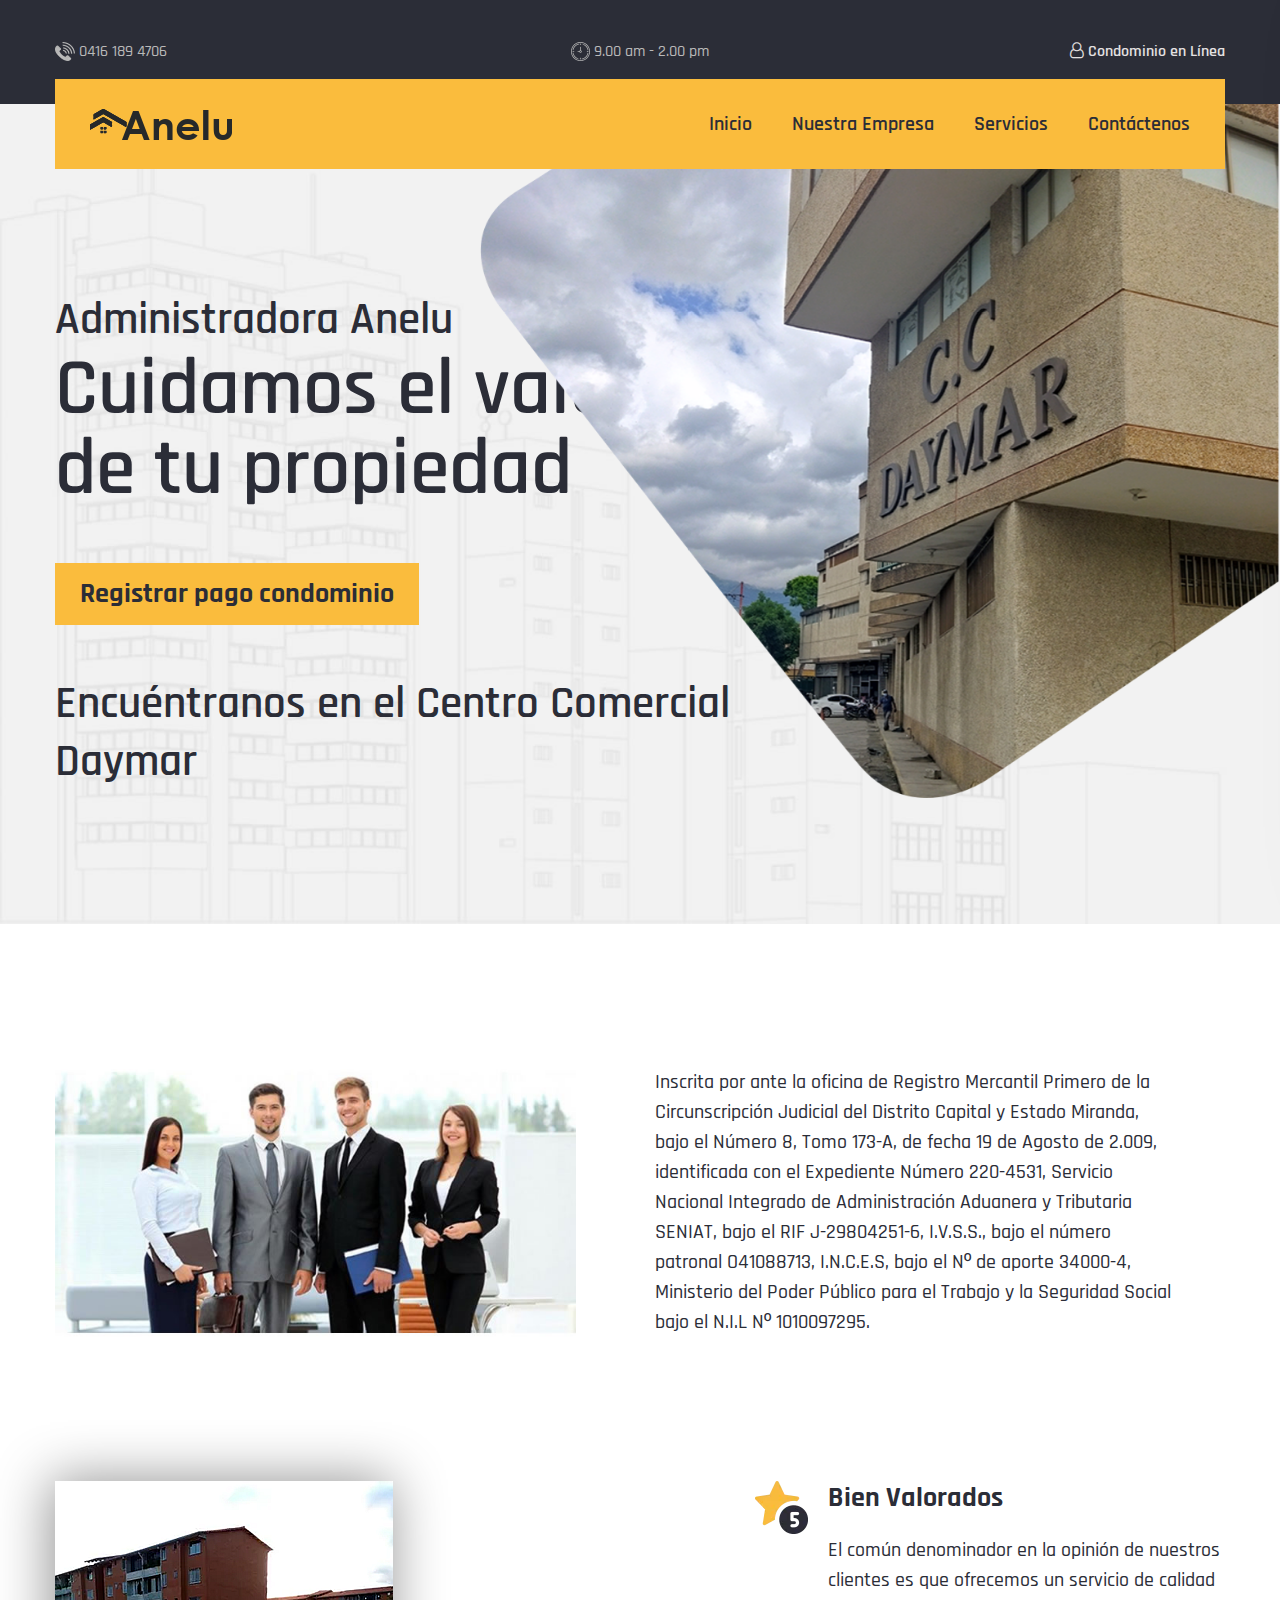
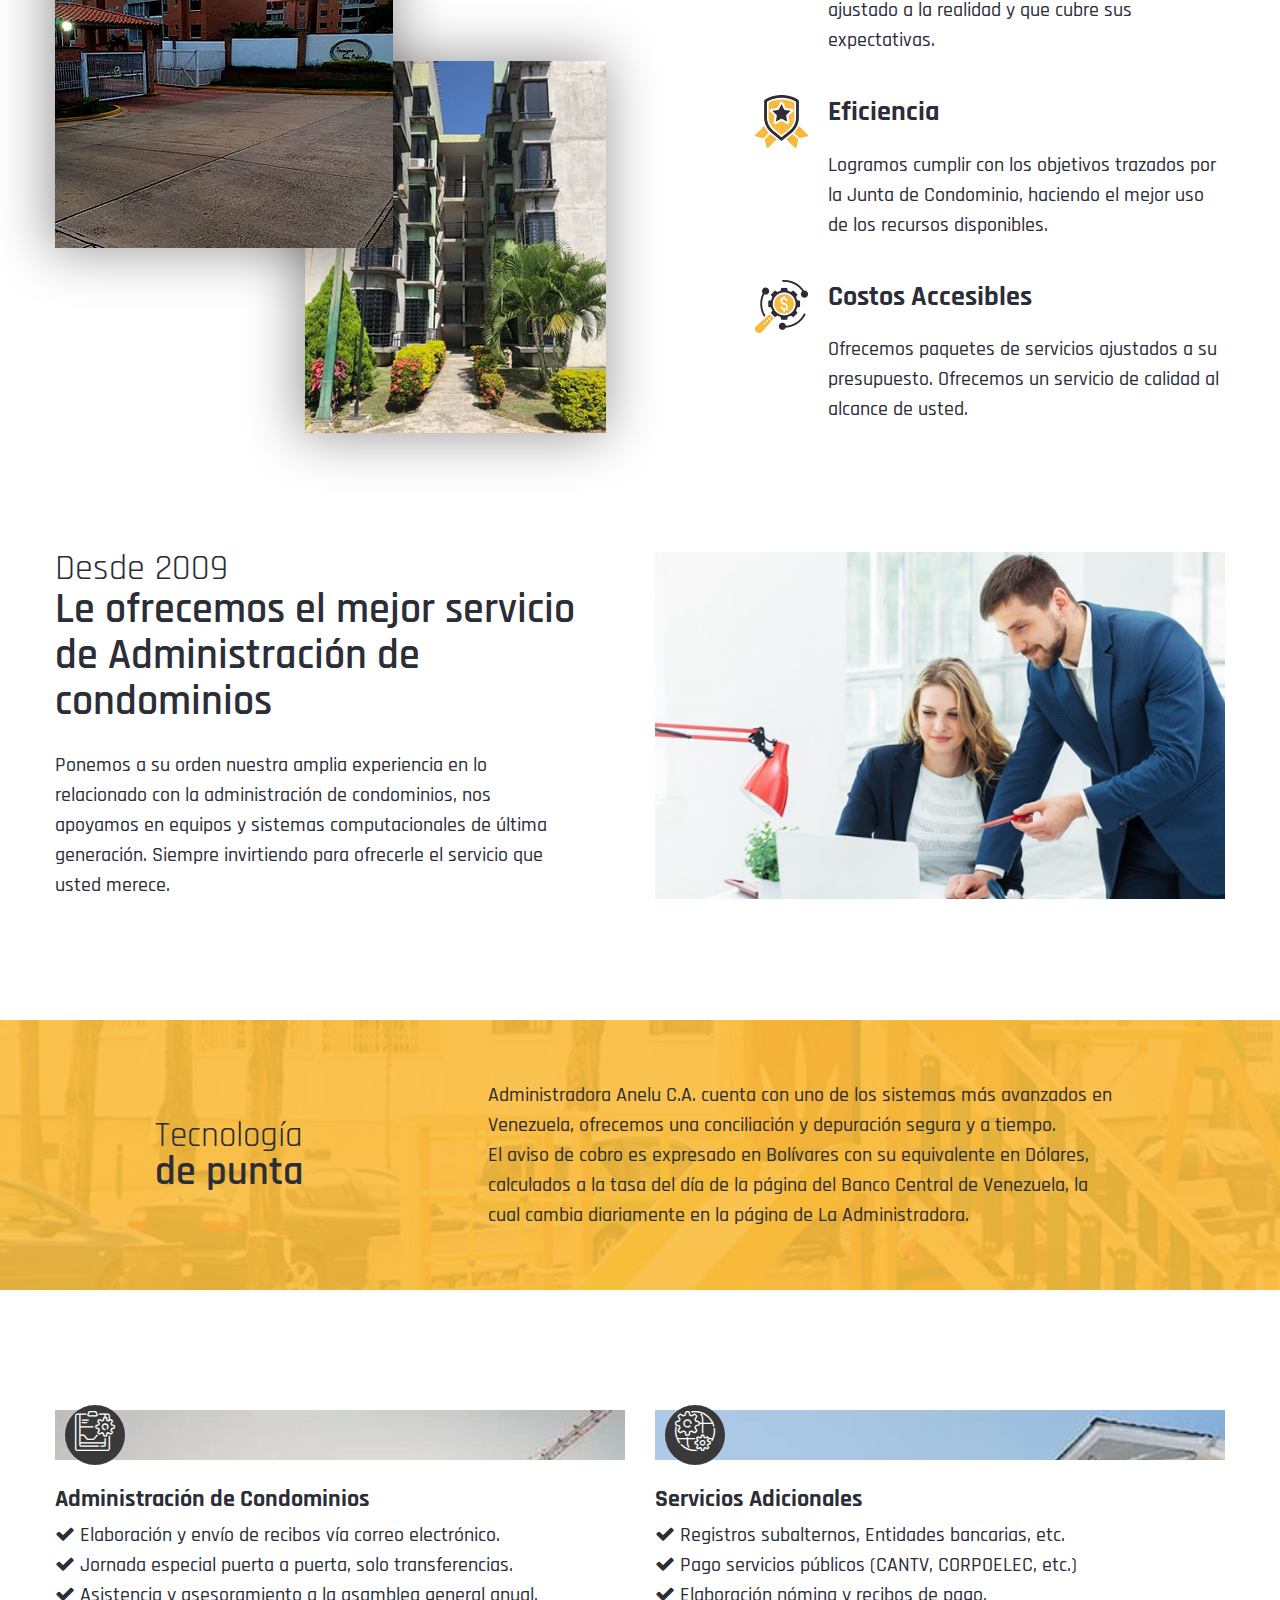
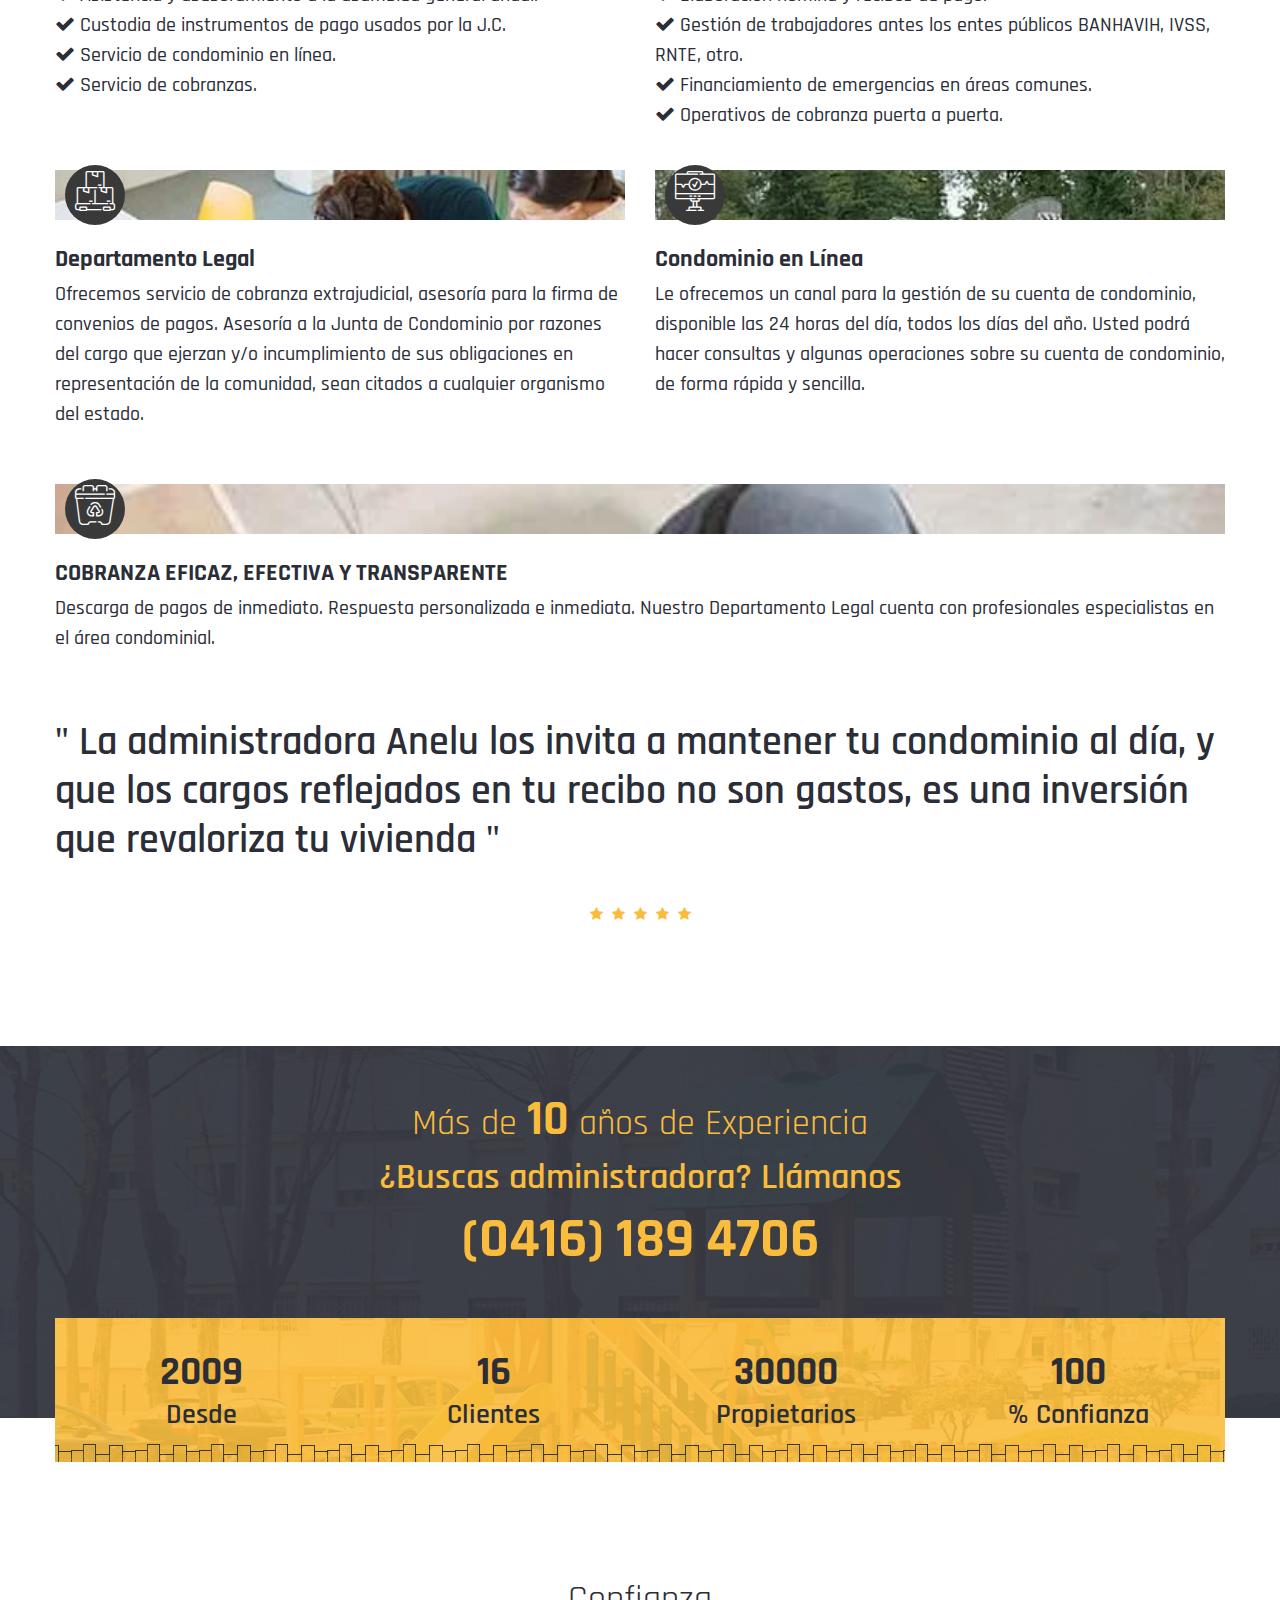
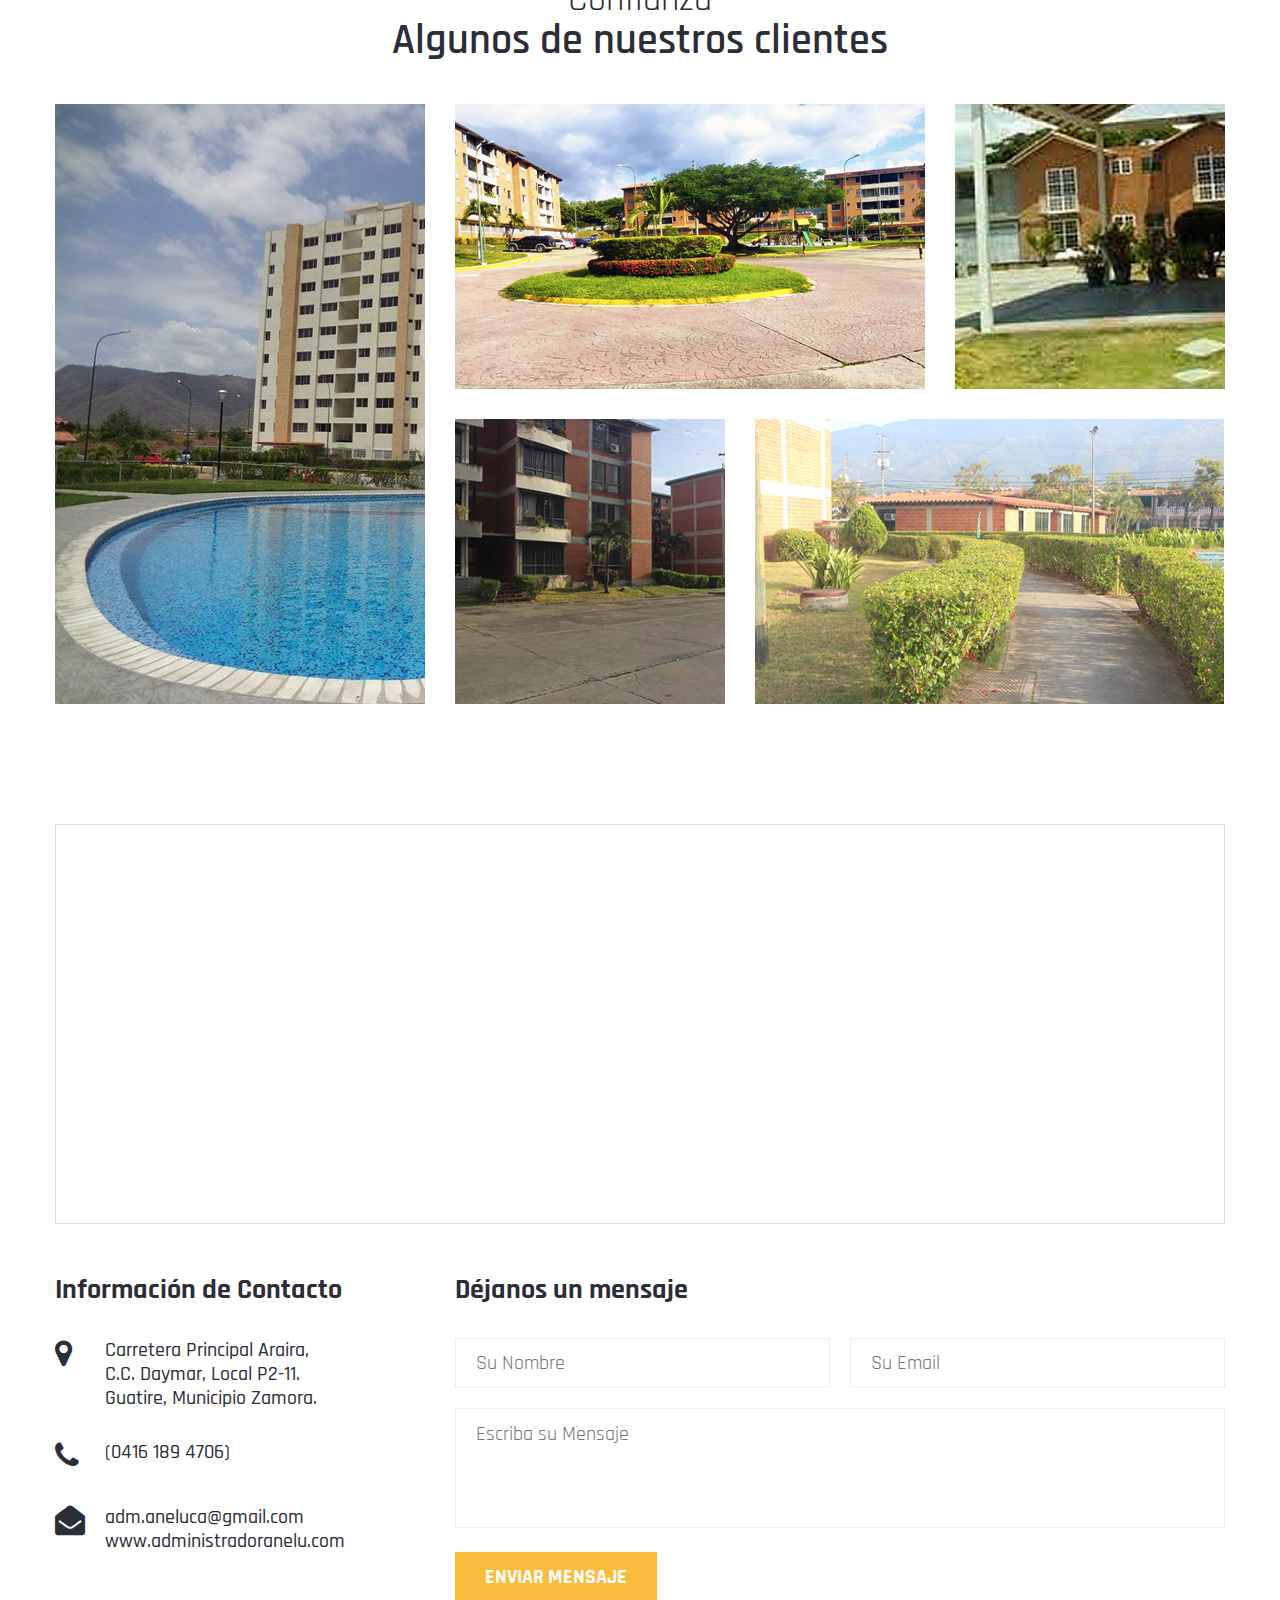
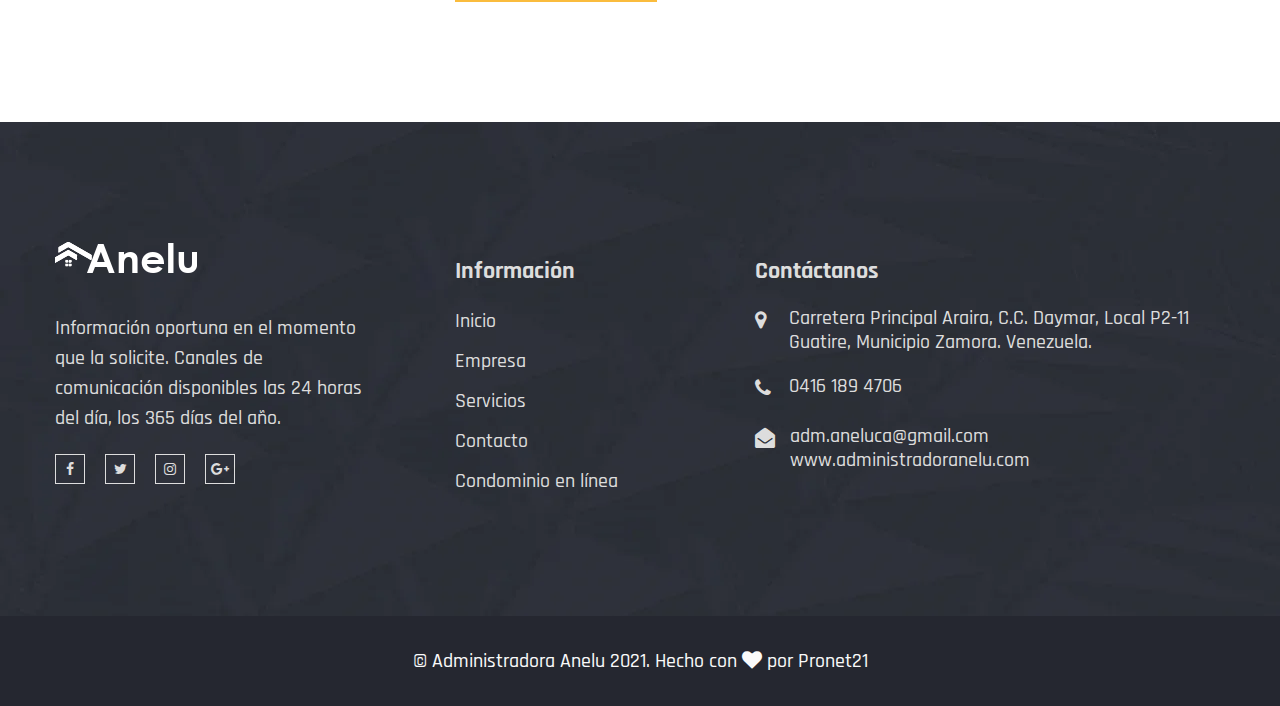
==== index.html @ 4980a42e "first commit" ====
<!DOCTYPE html>
<html class="no-js" lang="zxx">
<head>
    <meta charset="utf-8">
    <meta http-equiv="X-UA-Compatible" content="IE=edge">
    <title>Administradora Anelu</title>
    <meta name="description" content="">
    <meta name="viewport" content="width=device-width, initial-scale=1">
    <!-- Favicon -->
    <link rel="icon" href="assets/img/favicon.png">
    <!-- CSS
		============================================ -->
    <link rel="preconnect" href="https://fonts.googleapis.com">
    <link rel="preconnect" href="https://fonts.gstatic.com" crossorigin>
    <link href="https://fonts.googleapis.com/css2?family=Rajdhani:wght@300;400;500;600;700&display=swap" rel="stylesheet">
    <!-- Bootstrap CSS >
    <link rel="stylesheet" href="assets/css/bootstrap.min.css">
    <!-- FontAwesome CSS >
    <link rel="stylesheet" href="assets/css/font-awesome.min.css">
    <!-- Flaticon CSS -->
    <link rel="stylesheet" href="assets/css/flaticon.min.css">
    <!-- Slick Slider CSS >
    <link rel="stylesheet" href="assets/css/plugins/slick.min.css">
    <!-- CSS Animation CSS >
    <link rel="stylesheet" href="assets/css/plugins/cssanimation.min.css">
    <!-- Justified Gallery CSS >
    <link rel="stylesheet" href="assets/css/plugins/justifiedGallery.min.css">
    <!-- Light Gallery CSS >
    <link rel="stylesheet" href="assets/css/plugins/light-gallery.min.css">
    <!-- Vendor & Plugins CSS (Please remove the comment from below vendor.min.css & plugins.min.css for better website load performance and remove css files from avobe) -->
        
    <link rel="stylesheet" href="assets/css/vendor.min.css">
    <link rel="stylesheet" href="assets/css/plugins/plugins.min.css">
    <link rel="stylesheet" media="screen, print" href="assets/css/notifications/sweetalert2/sweetalert2.bundle.css">
    <!-- Main Style CSS -->
    <link rel="stylesheet" href="assets/css/style.css">
    <style>
        .swal2-title {font-size: 2.0625em;font-family: "Rajdhani", sans-serif;}
        .swal2-content {font-size:1.3em;font-family: "Rajdhani", sans-serif;}
        .swal2-styled.swal2-confirm {
            font-size: 20px;
            font-weight:bolder;
            line-height: 1;
            display: inline-block;
            padding: 15px 20px;
            color: #2B2D37;
            border: none;
            background: none;
            background: #fabc3d;
            font-family: "Rajdhani", sans-serif;
        }
    </style>
</head>
<body>
    <!--====================  header area ====================-->
    <div class="header-area header-sticky bg-img space__inner--y40 background-repeat--x background-color--dark d-none d-lg-block" data-bg="">
        <!-- header top -->
        <div class="header-top">
            <div class="container">
                <div class="row">
                    <div class="col-lg-4">
                        <div class="header-top-info">
                            <span class="header-top-info__image pr-1"><img width="20" height="19" src="assets/img/icons/phone.webp" alt=""></span>
                            <span class="header-top-info__text">0416 189 4706</span>
                        </div>
                    </div>
                    <div class="col-lg-4">
                        <div class="header-top-info text-center">
                            <span class="header-top-info__image pr-1"><img width="19" height="19" src="assets/img/icons/clock.webp" alt=""></span>
                            <span class="header-top-info__text">9.00 am - 2.00 pm</span>
                        </div>
                    </div>
                    <div class="col-lg-4">
                        <div class="header-top-info text-end">
                            <a 
                                class="header-top-info__link" 
                                href="#"
                                data-bs-toggle="modal" 
                                data-bs-target="#login">
                                <span><i class="fa fa-user-o"></i> Condominio en Línea</span>
                            </a>
                        </div>
                    </div>
                </div>
            </div>
        </div>
        <!-- menu bar -->
        <div class="menu-bar">
            <div class="container">
                <div class="row">
                    <div class="col-lg-12  position-relative">
                        <div class="menu-bar-wrapper background-color--default space__inner--x35">
                            <div class="menu-bar-wrapper-inner">
                                <div class="row align-items-center">
                                    <div class="col-lg-2">
                                        <div class="brand-logo">
                                            <a href="index.html">
                                                <img width="142" height="31" src="assets/img/logo.png" class="img-fluid" alt="">
                                            </a>
                                        </div>
                                    </div>
                                    <div class="col-lg-10">
                                        <div class="navigation-area d-flex justify-content-end align-items-center">
                                            <!-- navigation menu -->
                                            <nav class="main-nav-menu">
                                                <ul class="d-flex justify-content-end">
                                                    <li><a href="#">Inicio</a></li>
                                                    <li><a href="#empresa">Nuestra Empresa</a></li>
                                                    <li><a href="#servicios">Servicios</a></li>
                                                    <li><a href="#contacto">Contáctenos</a></li>
                                                </ul>
                                            </nav>
                                        </div>
                                    </div>
                                </div>
                            </div>
                        </div>
                    </div>
                </div>
            </div>
        </div>
    </div>
    <!--====================  End of header area  ====================-->
    <!--====================  mobile header ====================-->
    <div class="mobile-header header-sticky bg-img space__inner--y30 background-repeat--x background-color--dark d-block d-lg-none" data-bg="">
        <div class="container">
            <div class="row align-items-center">
                <div class="col-6">
                    <div class="brand-logo">
                        <a href="index.html">
                            <img width="142" height="31" src="assets/img/logo-white.png" class="img-fluid" alt="">
                        </a>
                    </div>
                </div>
                <div class="col-6">
                    <div class="mobile-menu-trigger-wrapper text-end" id="mobile-menu-trigger">
                        <span class="mobile-menu-trigger"></span>
                    </div>
                </div>
            </div>
        </div>
    </div>
    <!--====================  End of mobile header  ====================-->
    <!--====================  offcanvas mobile menu ====================-->
    <div class="offcanvas-mobile-menu" id="mobile-menu-overlay">
        <a href="javascript:void(0)" class="offcanvas-menu-close" id="mobile-menu-close-trigger">
            <span class="menu-close"></span>
        </a>
        <div class="offcanvas-wrapper">
            <div class="offcanvas-inner-content">
                <div class="offcanvas-mobile-search-area">
                    <form action="#">
                        <input type="search" placeholder="Search ...">
                        <button type="submit"><i class="fa fa-search"></i></button>
                    </form>
                </div>
                <nav class="offcanvas-navigation">
                    <ul>
                        <li><a href="#">Inicio</a></li>
                        <li><a href="#empresa">Nuestra Empresa</a></li>
                        <li><a href="#servicios">Servicios</a></li>
                        <li><a href="#contacto">Contáctenos</a></li>
                    </ul>
                </nav>
                <div class="offcanvas-widget-area">
                    <div class="off-canvas-contact-widget">
                        <div class="header-contact-info">
                            <ul class="header-contact-info__list">
                                <li><i class="fa fa-phone"></i> 0416 189 4706</li>
                                <li><i class="fa fa-clock-o"></i> 9.00 am - 2.00 pm</li>
                                <li><i class="fa fa-user"></i> <a href="#">Condominio en línea</a></li>
                            </ul>
                        </div>
                    </div>
                    <!--Off Canvas Widget Social Start-->
                    <div class="off-canvas-widget-social">
                        <a href="#" title="Facebook"><i class="fa fa-facebook"></i></a>
                        <a href="#" title="Twitter"><i class="fa fa-twitter"></i></a>
                        <a href="#" title="LinkedIn"><i class="fa fa-linkedin"></i></a>
                        <a href="#" title="Youtube"><i class="fa fa-youtube-play"></i></a>
                        <a href="#" title="Vimeo"><i class="fa fa-vimeo-square"></i></a>
                    </div>
                    <!--Off Canvas Widget Social End-->
                </div>
            </div>
        </div>
    </div>
    <!--====================  End of offcanvas mobile menu  ====================-->
    <!--==================== LOGIN ================================-->
    <!-- Vertically centered modal -->
    <div class="modal fade" id="login" tabindex="-1" aria-labelledby="loginLabel" aria-hidden="true">
        <div class="modal-dialog modal-dialog-centered">
          <div class="modal-content">
            
                <form id="form-login" action="login.php">
                    <div class="login-form">
                        <h4 class="login-title">Condominio en línea</h4>
                        <div class="row">
                            <div class="col-md-12 col-12 space__bottom--20">
                                <label>Código de usuario*</label>
                                <input 
                                    class="mb-0"
                                    maxlength="9"
                                    minlength="4"
                                    name="usuario"
                                    pattern="[0-9]{4,9}"
                                    placeholder="Código de Usuario" 
                                    required
                                    type="text" 
                                    />
                            </div>
                            <div class="col-12 space__bottom--20">
                                <label>Password</label>
                                <input 
                                    class="mb-0" 
                                    maxlength="8"
                                    minlength="4"
                                    name="password"
                                    pattern="[0-9a-zA-Z]{4,8}"
                                    placeholder="Password" 
                                    required
                                    type="password" 
                                />
                                <small>(Escriba número y letras, entre 4 y 8 dígitos)</small>
                            </div>
                            <!--div class="col-md-4">
                                <div class="check-box d-inline-block ml-0 ml-md-2 space__top--10">
                                    otro item       
                                </div>
                            </div>
                            <div-- class="col-md-8 space__top--10 space__bottom--20 text-end text-md-end">
                                <a href="#" class="forgot_pass">¿Olvidó su password?</a>
                            </div-->
                            <div class="col-md-4">
                                
                                <button class="default-btn-outline mt-0" id="btn-demo" type="submit">Demo</button>
                                
                            </div>
                            <div class="col-md-8 text-end">
                                
                                <button type="button" class="secondary-btn mt-0" data-bs-dismiss="modal">Cerrar</button>
                                <button class="default-btn mt-0" type="submit">Ingresar</button>

                            </div>
                        </div>
                    </div>
                </form>
          </div>
        </div>
      </div>
    <!-- <div class="modal fade" id="login" tabindex="-1" aria-labelledby="exampleModalLabel" aria-hidden="true">
        <div class="modal-dialog modal-dialog-centered">
            <form action="#">
                <div class="login-form">
                    <h4 class="login-title">Condominio en línea</h4>
                    <div class="row">
                        <div class="col-md-12 col-12 space__bottom--20">
                            <label>Correo electrónico*</label>
                            <input class="mb-0" type="email" placeholder="Corre Electrónico">
                        </div>
                        <div class="col-12 space__bottom--20">
                            <label>Password</label>
                            <input class="mb-0" type="password" placeholder="Password">
                        </div>
                        <div class="col-md-8">
                            <div class="check-box d-inline-block ml-0 ml-md-2 space__top--10">
                                
                            </div>
                        </div>
                        <div class="col-md-4 space__top--10 space__bottom--20 text-end text-md-end">
                            <a href="#" class="forgot_pass">¿Olvidó su password?</a>
                        </div>
                        <div class="col-md-12">
                            <button class="default-btn mt-0">Ingresar</button>
                        </div>
                    </div>
                </div>
            </form>
        </div>
      </div> -->
    <!--==================== End LOGIN ============================-->
    <!--====================  hero slider area ====================-->
    <div class="hero-area space__bottom--r120">
        <div class="hero-area-wrapper">
            <div class="single-hero-slider single-hero-slider--background position-relative bg-img" data-bg="assets/img/hero-slider/home2-slider1-image2.jpg">
                <!-- hero slider content -->
                <div class="single-hero-slider__abs-img">
                    <img width="977" height="839" src="assets/img/hero-slider/home2-slider1.png" class="img-fluid" alt="">
                    <img width="978" height="849" src="assets/img/hero-slider/home2-slider2.png" class="img-fluid" alt="">
                </div>
                <div class="container">
                    <div class="row">
                        <div class="col-lg-12">
                            <div class="hero-slider-content hero-slider-content--extra-space">
                                <h3 class="hero-slider-content__subtitle hero-slider-content__subtitle hero-slider-content__subtitle--dark">
                                    Administradora Anelu</h3>
                                <h2 class="hero-slider-content__title hero-slider-content__title--dark space__bottom--50">
                                    Cuidamos el valor <br />de tu propiedad</h2>
                                <h3 class="hero-slider-content__subtitle hero-slider-content__subtitle hero-slider-content__subtitle--dark">
                                <a href="#" class="default-btn default-btn--hero-slider space__bottom--50" data-bs-toggle="modal" data-bs-target="#login">Registrar pago condominio</a>
                                <h3 class="hero-slider-content__subtitle hero-slider-content__subtitle hero-slider-content__subtitle--dark">
                                    Encuéntranos en el Centro Comercial Daymar</h3>
                            </div>
                        </div>
                    </div>
                </div>
            </div>
        </div>
    </div>
    <!--====================  End of hero slider area  ====================-->
    <!--====================  empresa area ====================-->
    <div class="about-area space__bottom--r120" id="empresa">
        <div class="container">
            <div class="row align-items-center row-25">
                <div class="col-md-6">
                    <div class="about-image space__bottom__lm--30">
                        <img width="521" height="498" src="assets/img/about/about-section-3.jpg" class="img-fluid" alt="">
                    </div>
                </div>
                <div class="col-md-6">
                    <div class="about-content">
                        <!-- section title -->
                        <!--div class="section-title space__bottom--25">
                            <h3 class="section-title__sub">Desde Agosto 2009</h3>
                            <h2 class="section-title__title">Provide the best quality service and construction</h2>
                        </div-->
                        <p class="about-content__text space__bottom--40">
                            Inscrita por ante la oficina de Registro Mercantil Primero de la Circunscripción Judicial
                            del Distrito Capital y Estado Miranda, bajo el Número 8, Tomo 173-A, de fecha 19 de 
                            Agosto de 2.009, identificada con el Expediente Número 220-4531, Servicio Nacional Integrado
                            de Administración Aduanera y Tributaria SENIAT, bajo el RIF J-29804251-6, I.V.S.S., bajo
                            el número patronal O41088713, I.N.C.E.S, bajo el Nº de aporte 34000-4, Ministerio del Poder 
                            Público para el Trabajo y la Seguridad Social bajo el N.I.L Nº 1010097295.
                        </p>
                    </div>
                </div>
            </div>
        </div>
    </div>
    <div class="feature-area space__bottom--r120">
        <div class="container">
            <div class="row">
                <div class="col-lg-6 col-xl-6 space__bottom__md--40 space__bottom__lm--40">
                    <!-- feature content image -->
                    <div class="feature-content-image">
                        <img width="338" height="367" src="assets/img/feature/feature-banner-3.png" class="img-fluid" alt="">
                        <img width="301" height="372" src="assets/img/feature/feature-banner-2.png" class="img-fluid" alt="">
                    </div>
                </div>
                <div class="col-lg-6 col-xl-5 offset-xl-1">
                    <!-- feature content wrapper -->
                    <div class="feature-content-wrapper space__bottom--m40">
                        <div class="single-feature space__bottom--40">
                            <div class="single-feature__icon">
                                <img width="53" height="53" src="assets/img/icons/feature-1.webp" class="img-fluid" alt="">
                            </div>
                            <div class="single-feature__content">
                                <h4 class="single-feature__title">Bien Valorados</h4>
                                <p class="single-feature__text">El común denominador en la opinión de nuestros clientes es que ofrecemos un servicio de calidad
                                    ajustado a la realidad y que cubre sus expectativas.
                                </p>
                            </div>
                        </div>
                        <div class="single-feature space__bottom--40">
                            <div class="single-feature__icon">
                                <img width="53" height="53" src="assets/img/icons/feature-2.webp" class="img-fluid" alt="">
                            </div>
                            <div class="single-feature__content">
                                <h4 class="single-feature__title">Eficiencia</h4>
                                <p class="single-feature__text">Logramos cumplir con los objetivos trazados por la Junta de Condominio, haciendo el mejor uso de 
                                    los recursos disponibles.</p>
                            </div>
                        </div>
                        <div class="single-feature space__bottom--40">
                            <div class="single-feature__icon">
                                <img width="53" height="53" src="assets/img/icons/feature-3.webp" class="img-fluid" alt="">
                            </div>
                            <div class="single-feature__content">
                                <h4 class="single-feature__title">Costos Accesibles</h4>
                                <p class="single-feature__text">Ofrecemos paquetes de servicios ajustados a su presupuesto. 
                                    Ofrecemos un servicio de calidad al alcance de usted.</p>
                            </div>
                        </div>
                    </div>
                </div>
            </div>
        </div>
    </div>
    <!--====================  End of feature area  ====================-->
    <!--====================  about area ====================-->
    <div class="about-area space__bottom--r120">
        <div class="container">
            <div class="row align-items-center row-25">
                <div class="col-md-6 order-2 order-md-1">
                    <div class="about-content">
                        <!-- section title -->
                        <div class="section-title space__bottom--25">
                            <h3 class="section-title__sub">Desde 2009</h3>
                            <h2 class="section-title__title">Le ofrecemos el mejor servicio de Administración de condominios</h2>
                        </div>
                        <p class="about-content__text space__bottom--40">
                            Ponemos a su orden nuestra amplia experiencia en lo relacionado con la administración de condominios,
                            nos apoyamos en equipos y sistemas computacionales de última generación. Siempre invirtiendo para 
                            ofrecerle el servicio que usted merece.
                        </p>
                    </div>
                </div>
                <div class="col-md-6 order-1 order-md-2">
                    <div class="about-image space__bottom__lm--30">
                        <img width="671" height="408" src="assets/img/about/about-section-2.jpg" class="img-fluid" alt="">
                    </div>
                </div>
            </div>
        </div>
    </div>
    <!--====================  End of about area  ====================-->
    <div class="newsletter-area newsletter-area-bg bg-img space__bottom--r120" data-bg="assets/img/backgrounds/funfact-bg.jpg" style="background-image: url(&quot;assets/img/backgrounds/funfact-bg.jpg&quot;);">
        <div class="newsletter-wrapper background-color--default-overlay space__inner--y60">
            <div class="container">
                <div class="row">
                    <div class="col-lg-12 col-xl-10 mx-auto">
                        <div class="row align-items-center">
                            <div class="col-lg-4 mb-3 mb-lg-0">
                                <!-- newsletter title -->
                                <h3 class="newsletter-title"><span>Tecnología</span> de punta</h3>
                            </div>
                            <div class="col-lg-8">
                                <p><span>Administradora Anelu C.A.</span> cuenta con uno de los sistemas más avanzados en Venezuela,
                                    ofrecemos una conciliación y depuración segura y a tiempo.<br>
                                    El aviso de cobro es expresado en Bolívares con su equivalente en Dólares, calculados
                                    a la tasa del día de la página del Banco Central de Venezuela, la cual cambia diariamente
                                    en la página de La Administradora.
                                </p>
                            </div>
                        </div>
                    </div>
                </div>
            </div>
        </div>
    </div>
    <!--====================  service area ====================-->
    <div class="service-section space__bottom--r120" id="servicios">
        <div class="container">
            <div class="row">
                <div class="col-lg-12">
                    <div class="service-item-wrapper space__bottom--m40">
                        <div class="row">
                            <div class="col-lg-6 col-md-6 col-12 space__bottom--40">
                                <div class="service-grid-item">
                                    <div class="service-grid-item__image">
                                        <div class="service-grid-item__image-wrapper">
                                            <a href="javascript:void(0)">
                                                <img width="370" height="247" width="370" height="247" src="assets/img/service/service-1-m.webp" class="img-fluid" alt="" />
                                            </a>
                                        </div>
                                        <div class="icon">
                                            <i class="flaticon-030-management"></i>
                                        </div>
                                    </div>
                                    <div class="service-grid-item__content">
                                        <h3 class="title">
                                            <a href="javascript:void(0)">Administración de Condominios</a>
                                        </h3>
                                        <ul class="">
                                           <li><i class="fa fa-check"></i> Elaboración y envío de recibos vía correo electrónico.</li> 
                                           <li><i class="fa fa-check"></i> Jornada especial puerta a puerta, solo  transferencias.</li>
                                           <li><i class="fa fa-check"></i> Asistencia y asesoramiento a la asamblea general anual.</li>
                                           <li><i class="fa fa-check"></i> Custodia de instrumentos de pago usados por la J.C.</li>
                                           <li><i class="fa fa-check"></i> Servicio de condominio en línea.</li>
                                           <li><i class="fa fa-check"></i> Servicio de cobranzas.</li>
                                        </ul>
                                    </div>
                                </div>
                            </div>
                            <div class="col-lg-6 col-md-6 col-12 space__bottom--40">
                                <div class="service-grid-item">
                                    <div class="service-grid-item__image">
                                        <div class="service-grid-item__image-wrapper">
                                            <a href="javascript:void(0)">
                                                <img width="370" height="246" src="assets/img/service/service-2-m.webp" class="img-fluid" alt="" />
                                            </a>
                                        </div>
                                        <div class="icon">
                                            <i class="flaticon-032-gears-1"></i>
                                        </div>
                                    </div>
                                    <div class="service-grid-item__content">
                                        <h3 class="title">
                                            <a href="javascript:void(0)">Servicios Adicionales</a>
                                        </h3>
                                        <ul class="">
                                            <li><i class="fa fa-check"></i> Registros subalternos, Entidades bancarias, etc.</li> 
                                            <li><i class="fa fa-check"></i> Pago servicios públicos (CANTV, CORPOELEC, etc.)</li>
                                            <li><i class="fa fa-check"></i> Elaboración nómina y recibos  de pago.</li>
                                            <li><i class="fa fa-check"></i> Gestión de trabajadores antes los entes públicos BANHAVIH, IVSS, RNTE, otro.</li>
                                            <li><i class="fa fa-check"></i> Financiamiento de emergencias en áreas comunes.</li>
                                            <li><i class="fa fa-check"></i> Operativos de cobranza puerta a puerta.</li>
                                         </ul>
                                    </div>
                                </div>
                            </div>
                            <div class="col-lg-6 col-md-6 col-12 space__bottom--40">
                                <div class="service-grid-item">
                                    <div class="service-grid-item__image">
                                        <div class="service-grid-item__image-wrapper">
                                            <a href="javascript:void(0)">
                                                <img width="370" height="247" src="assets/img/service/service-3-m.webp" class="img-fluid" alt="" />
                                            </a>
                                        </div>
                                        <div class="icon">
                                            <i class="flaticon-050-boxes"></i>
                                        </div>
                                    </div>
                                    <div class="service-grid-item__content">
                                        <h3 class="title">
                                            <a href="javascript:void(0)">Departamento Legal</a>
                                        </h3>
                                        <p class="subtitle">
                                            Ofrecemos servicio de cobranza extrajudicial, asesoría para la firma de convenios de pagos. Asesoría
                                            a la Junta de Condominio por razones del cargo que ejerzan y/o incumplimiento de sus obligaciones en
                                            representación de la comunidad, sean citados a cualquier organismo del estado.
                                        </p>
                                    </div>
                                </div>
                            </div>
                            <div class="col-lg-6 col-md-6 col-12 space__bottom--40">
                                <div class="service-grid-item">
                                    <div class="service-grid-item__image">
                                        <div class="service-grid-item__image-wrapper">
                                            <a href="javascript:void(0)">
                                                <img width="370" height="246" src="assets/img/service/service-4-m.webp" class="img-fluid" alt="" />
                                            </a>
                                        </div>
                                        <div class="icon">
                                            <i class="flaticon-042-monitor"></i>
                                        </div>
                                    </div>
                                    <div class="service-grid-item__content">
                                        <h3 class="title">
                                            <a href="javascript:void(0)">Condominio en Línea</a>
                                        </h3>
                                        <p class="subtitle">
                                            Le ofrecemos un canal para la gestión de su cuenta de condominio, disponible las 24 horas del día, todos los días del año.
                                            Usted podrá hacer consultas y algunas operaciones sobre su cuenta de condominio, de forma rápida y sencilla.
                                        </p>
                                    </div>
                                </div>
                            </div>
                            <div class="col-12 space__bottom--40">
                                <div class="service-grid-item">
                                    <div class="service-grid-item__image">
                                        <div class="service-grid-item__image-wrapper">
                                            <a href="javascript:void(0)">
                                                <img width="370" height="246" src="assets/img/service/service-5-m.webp" class="img-fluid" alt="" />
                                            </a>
                                        </div>
                                        <div class="icon">
                                            <i class="flaticon-003-waste"></i>
                                        </div>
                                    </div>
                                    <div class="service-grid-item__content">
                                        <h3 class="title">
                                            <a href="javascript:void(0)">COBRANZA EFICAZ, EFECTIVA Y TRANSPARENTE</a>
                                        </h3>
                                        <p class="subtitle">
                                            Descarga de pagos de inmediato. Respuesta personalizada e inmediata. Nuestro Departamento
                                            Legal cuenta con profesionales especialistas en el área condominial.
                                        </p>
                                    </div>
                                </div>
                            </div>
                            <!--
                            <div class="col-lg-6 col-md-6 col-12 space__bottom--40">
                                <div class="service-grid-item">
                                    <div class="service-grid-item__image">
                                        <div class="service-grid-item__image-wrapper">
                                            <a href="service-details.html">
                                                <img width="370" height="247" src="assets/img/service/service-5-m.webp" class="img-fluid" alt="" />
                                            </a>
                                        </div>
                                        <div class="icon">
                                            <i class="flaticon-048-chemical"></i>
                                        </div>
                                    </div>
                                    <div class="service-grid-item__content">
                                        <h3 class="title">
                                            <a href="service-details.html">Laminate Flooring</a>
                                        </h3>
                                        <p class="subtitle">
                                            Lorem ipsum dolor sit amet consect adipisi elit sed do eiusm
                                            tempor
                                        </p>
                                    </div>
                                </div>
                            </div>
                            <div class="col-lg-6 col-md-6 col-12 space__bottom--40">
                                <div class="service-grid-item">
                                    <div class="service-grid-item__image">
                                        <div class="service-grid-item__image-wrapper">
                                            <a href="service-details.html">
                                                <img width="370" height="247" src="assets/img/service/service-6-m.webp" class="img-fluid" alt="" />
                                            </a>
                                        </div>
                                        <div class="icon">
                                            <i class="flaticon-037-forklift"></i>
                                        </div>
                                    </div>
                                    <div class="service-grid-item__content">
                                        <h3 class="title">
                                            <a href="service-details.html">Project Planning</a>
                                        </h3>
                                        <p class="subtitle">
                                            Lorem ipsum dolor sit amet consect adipisi elit sed do eiusm
                                            tempor
                                        </p>
                                    </div>
                                </div>
                            </div>
                            -->
                        </div>
                    </div>
                </div>
            </div>
            
            <h3 class="space__inner__top--50 testimonial__text space__bottom--40">
                <span class="quote-left">"</span>
                La administradora Anelu los invita a mantener tu condominio al día, 
                y que los cargos reflejados en tu recibo no son gastos, es una inversión que 
                revaloriza tu vivienda
                <span class="quote-left">"</span>
            </h3>
            <div class="single-testimonial__rating space__bottom--10 text-center">
                <i class="fa fa-star"></i>
                <i class="fa fa-star"></i>
                <i class="fa fa-star"></i>
                <i class="fa fa-star"></i>
                <i class="fa fa-star"></i>
            </div>
        </div>
    </div>
    <!--====================  End of service area  ====================-->
    <!--====================  cta area ====================-->
    <div class="cta-area cta-area-bg bg-img" data-bg="assets/img/backgrounds/cta-bg2.jpg">
        <div class="cta-wrapper background-color--dark-overlay space__inner__top--50 space__inner__bottom--150">
            <div class="container">
                <div class="row">
                    <div class="col-lg-7 mx-auto">
                        <div class="cta-block cta-block--default-color">
                            <p class="cta-block__light-text text-center">Más de <span>10</span> años de Experiencia</p>
                            <p class="cta-block__semi-bold-text cta-block__semi-bold-text--medium text-center">
                                ¿Buscas administradora? Llámanos </p>
                            <p class="cta-block__bold-text text-center">(0416) 189 4706</p>
                        </div>
                    </div>
                </div>
            </div>
        </div>
    </div>
    <!--====================  End of cta area  ====================-->
    <!-- funfact include -->
    <div class="funfact-wrapper space__top--m100">
        <!--====================  fun fact area ====================-->
        <div class="fun-fact-area space__bottom--r120">
            <div class="container">
                <div class="row">
                    <div class="col-lg-12">
                        <!-- fun fact wrapper -->
                        <div class="fun-fact-wrapper fun-fact-wrapper-bg bg-img" data-bg="assets/img/backgrounds/funfact-bg.jpg">
                            <div class="fun-fact-inner background-color--default-overlay background-repeat--x-bottom space__inner--y30 bg-img" data-bg="assets/img/icons/ruler-black.webp">
                                <div class="fun-fact-content-wrapper">
                                    <div class="single-fun-fact">
                                        <h3 class="single-fun-fact__number counter">2009</h3>
                                        <h4 class="single-fun-fact__text">Desde</h4>
                                    </div>
                                    <div class="single-fun-fact">
                                        <h3 class="single-fun-fact__number counter">16</h3>
                                        <h4 class="single-fun-fact__text">Clientes</h4>
                                    </div>
                                    <div class="single-fun-fact">
                                        <h3 class="single-fun-fact__number counter">30000</h3>
                                        <h4 class="single-fun-fact__text">Propietarios</h4>
                                    </div>
                                    <div class="single-fun-fact">
                                        <h3 class="single-fun-fact__number counter">100</h3>
                                        <h4 class="single-fun-fact__text">% Confianza</h4>
                                    </div>
                                </div>
                            </div>
                        </div>
                    </div>
                </div>
            </div>
        </div>
        <!--====================  End of fun fact area  ====================-->
    </div>
    <!--====================  project area ====================-->
    <div class="project-area space__bottom--r120">
        <div class="container">
            <div class="row">
                <div class="col-lg-12">
                    <!-- section title -->
                    <div class="section-title text-center  space__bottom--40 mx-auto">
                        <h3 class="section-title__sub">Confianza</h3>
                        <h2 class="section-title__title">Algunos de nuestros clientes</h2>
                    </div>
                </div>
            </div>
            <div class="project-wrapper project-wrapper--masonry row space__bottom--m30">
                <div class="col-1 gutter"></div>
                <div class="col-lg-4 col-md-6 grid-item space__bottom--30">
                    <div class="single-project-wrapper single-project-wrapper--reduced-abs">
                        <a class="single-project-item p-0" href="project-details.html">
                            <img width="370" height="600" src="assets/img/projects/project9.png" class="img-fluid" alt="">
                            <span class="single-project-title">Guatire Plaza</span>
                        </a>
                    </div>
                </div>
                <div class="col-lg-5 col-md-6 grid-item space__bottom--30">
                    <div class="single-project-wrapper single-project-wrapper--reduced-abs">
                        <a class="single-project-item p-0" href="project-details.html">
                            <img width="470" height="285" src="assets/img/projects/project10.png" class="img-fluid" alt="">
                            <span class="single-project-title">Terrazas de San Pedro</span>
                        </a>
                    </div>
                </div>
                <div class="col-lg-3 col-md-6 grid-item space__bottom--30">
                    <div class="single-project-wrapper single-project-wrapper--reduced-abs">
                        <a class="single-project-item p-0" href="project-details.html">
                            <img width="270" height="285" src="assets/img/projects/project11.png" class="img-fluid" alt="">
                            <span class="single-project-title">Escondido</span>
                        </a>
                    </div>
                </div>
                <div class="col-lg-3 col-md-5 grid-item space__bottom--30">
                    <div class="single-project-wrapper single-project-wrapper--reduced-abs">
                        <a class="single-project-item p-0" href="project-details.html">
                            <img width="270" height="285" src="assets/img/projects/project12.png" class="img-fluid" alt="">
                            <span class="single-project-title">Conj. Resd. Los Jardines</span>
                        </a>
                    </div>
                </div>
                <div class="col-lg-5 col-md-7 grid-item space__bottom--30">
                    <div class="single-project-wrapper single-project-wrapper--reduced-abs">
                        <a class="single-project-item p-0" href="project-details.html">
                            <img width="470" height="285" src="assets/img/projects/project13.png" class="img-fluid" alt="">
                            <span class="single-project-title">Conj. Resd. Los Jardines</span>
                        </a>
                    </div>
                </div>
            </div>
        </div>
    </div>
    <!--====================  End of project area  ====================-->
    <!--====================  contacto area ====================-->
    <div class="conact-section space__bottom--r120" id="contacto">
        <div class="container">
            <div class="row">
                <div class="col space__bottom--40">
                    <div class="contact-map">
                        <iframe src="https://www.google.com/maps/embed?pb=!1m18!1m12!1m3!1d1650.3958292804625!2d-66.53508154757542!3d10.466249943737377!2m3!1f0!2f0!3f0!3m2!1i1024!2i768!4f13.1!3m3!1m2!1s0x8c2baa2d62bce697%3A0xc6ce8bcab18f3186!2sCentro%20Comercial%20Daymar!5e0!3m2!1ses-419!2ses!4v1635598992037!5m2!1ses-419!2ses" loading="lazy"></iframe>
                    </div>
                </div>
            </div>
            <div class="row">
                <div class="col-lg-4 col-12">
                    <div class="contact-information">
                        <h4 class="space__bottom--30">Información de Contacto</h4>
                        <ul>
                            <li>
                                <span class="icon"><i class="fa fa-map-marker"></i></span>
                                <span class="text"><span>Carretera Principal Araira, C.C. Daymar, Local P2-11. Guatire, Municipio Zamora.</span></span>
                            </li>
                            <li>
                                <span class="icon"><i class="fa fa-phone"></i></span>
                                <span class="text">
                                    <a href="tel:04161894706">(0416 189 4706)</a>
                            </span>
                            </li>
                            <li>
                                <span class="icon"><i class="fa fa-envelope-open"></i></span>
                                <span class="text">
                                    <a href="mailto:adm.aneluca@gmail.com">adm.aneluca@gmail.com</a>
                                    <a href="javascript:void(0)">www.administradoranelu.com</a>
                            </span>
                            </li>
                        </ul>
                    </div>
                </div>
                <div class="col-lg-8 col-12">
                    <div class="contact-form">
                        <h4 class="space__bottom--30">Déjanos un mensaje</h4>
                        <form id="contact-form" action="assets/php/mail.php" method="post">
                            <div class="row row-10">
                                <div class="col-md-6 col-12 space__bottom--20"><input name="con_name" type="text" placeholder="Su Nombre"></div>
                                <div class="col-md-6 col-12 space__bottom--20"><input name="con_email" type="email" placeholder="Su Email"></div>
                                <div class="col-12"><textarea name="con_message" placeholder="Escriba su Mensaje"></textarea></div>
                                <div class="col-12"><button>Enviar mensaje</button></div>
                            </div>
                        </form>
                        <p class="form-message"></p>
                    </div>
                </div>
            </div>
        </div>
    </div>
    <!--====================  End of contacto area  ====================-->
    <!--====================  brand logo area ====================-->
    <!--
    <div class="brand-logo-area space__bottom--r120">
        <div class="container">
            <div class="row">
                <div class="col-lg-12">
                    <div class="brand-logo-wrapper">
                        <div class="single-brand-logo">
                            <a href="#"><img width="126" height="50" src="assets/img/brand-logo/logo1.webp" class="img-fluid" alt=""></a>
                        </div>
                        <div class="single-brand-logo">
                            <a href="#"><img width="129" height="49" src="assets/img/brand-logo/logo2.webp" class="img-fluid" alt=""></a>
                        </div>
                        <div class="single-brand-logo">
                            <a href="#"><img width="113" height="49" src="assets/img/brand-logo/logo3.webp" class="img-fluid" alt=""></a>
                        </div>
                        <div class="single-brand-logo">
                            <a href="#"><img width="141" height="55" src="assets/img/brand-logo/logo4.webp" class="img-fluid" alt=""></a>
                        </div>
                        <div class="single-brand-logo">
                            <a href="#"><img width="146" height="54" src="assets/img/brand-logo/logo5.webp" class="img-fluid" alt=""></a>
                        </div>
                        <div class="single-brand-logo">
                            <a href="#"><img width="141" height="55" src="assets/img/brand-logo/logo4.webp" class="img-fluid" alt=""></a>
                        </div>
                    </div>
                </div>
            </div>
        </div>
    </div>
    -->
    <!--====================  End of brand logo area  ====================-->
    <!--====================  footer area ====================-->
    <div class="footer-area bg-img space__inner--ry120" data-bg="assets/img/backgrounds/footer-bg.webp">
        <div class="container">
            <div class="row">
                <div class="col-lg-4 col-md-6">
                    <div class="footer-widget">
                        <div class="footer-widget__logo space__bottom--40">
                            <a href="index.html">
                                <img width="142" height="31" src="assets/img/logo-white.png" class="img-fluid" alt="">
                            </a>
                        </div>
                        <p class="footer-widget__text space__bottom--20">Información oportuna en el momento que la solicite.
                            Canales de comunicación disponibles las 24 horas del día, los 365 días del año.
                        </p>
                        <ul class="social-icons">
                            <li><a href="//www.facebook.com"><i class="fa fa-facebook"></i></a></li>
                            <li><a href="//www.twitter.com"><i class="fa fa-twitter"></i></a></li>
                            <li><a href="//www.instagram.com"><i class="fa fa-instagram"></i></a></li>
                            <li><a href="//plus.google.com"><i class="fa fa-google-plus"></i></a></li>
                        </ul>
                    </div>
                </div>
                <div class="col-lg-3 col-md-6">
                    <div class="footer-widget space__top--15 space__top__md--40 space__top__lm--40">
                        <h5 class="footer-widget__title space__bottom--20">Información</h5>
                        <ul class="footer-widget__menu">
                            <li><a href="#">Inicio</a></li>
                            <li><a href="#empresa">Empresa</a></li>
                            <li><a href="#servicios">Servicios</a></li>
                            <li><a href="#contacto">Contacto</a></li>
                            <li><a href="#" data-bs-toggle="modal" data-bs-target="#login">Condominio en línea</a></li> 
                        </ul>
                    </div>
                </div>
                <div class="col-lg-5 col-md-6">
                    <h5 class="footer-widget__title space__top--15 space__bottom--20 space__top__md--40 space__top__lm--40">
                        Contáctanos</h5>
                    <div class="footer-contact-wrapper">
                        <div class="single-footer-contact">
                            <div class="single-footer-contact__icon"><i class="fa fa-map-marker"></i></div>
                            <div class="single-footer-contact__text">Carretera Principal Araira, C.C. Daymar, Local P2-11
                                Guatire, Municipio Zamora. Venezuela.</div>
                        </div>
                        <div class="single-footer-contact">
                            <div class="single-footer-contact__icon"><i class="fa fa-phone"></i></div>
                            <div class="single-footer-contact__text"> 
                                <a href="tel:04161894706">0416 189 4706</a> 
                            </div>
                        </div>
                        <div class="single-footer-contact">
                            <div class="single-footer-contact__icon"><i class="fa fa-envelope-open"></i></div>
                            <div class="single-footer-contact__text"><a href="mailto:adm.aneluca@gmail.com">adm.aneluca@gmail.com</a>
                                <br> <a href="javascript:void(0)">www.administradoranelu.com</a> </div>
                        </div>
                    </div>
                </div>
            </div>
        </div>
    </div>
    <!-- copyright text -->
    <div class="copyright-area background-color--deep-dark space__inner--y30">
        <div class="container">
            <div class="row">
                <div class="col-lg-12 text-center">
                    <p class="copyright-text">&copy; Administradora Anelu 2021. Hecho con <i class="fa fa-heart"></i> por <a href="https://www.pronet21.com.ve" target="_blank">Pronet21</a></p>
                </div>
            </div>
        </div>
    </div>
    <!--====================  End of footer area  ====================-->
    <!--====================  scroll top ====================-->
    <button class="scroll-top" id="scroll-top">
        <i class="fa fa-angle-up"></i>
    </button>
    <!--====================  End of scroll top  ====================-->
    <!-- JS
    ============================================ -->
    <!-- Modernizer JS -->
    <script src="assets/js/modernizr-2.8.3.min.js"></script>
    <!-- jQuery JS -->
    <script src="assets/js/jquery.min.js"></script>
    <!-- Popper JS -->
    <script src="assets/js/popper.min.js"></script>
    <!-- Bootstrap JS -->
    <script src="assets/js/bootstrap.min.js"></script>
    <!-- Slick slider JS -->
    <script src="assets/js/plugins/slick.min.js"></script>
    <!-- Counterup JS -->
    <script src="assets/js/plugins/counterup.min.js"></script>
    <!-- Waypoint JS -->
    <script src="assets/js/plugins/waypoint.min.js"></script>
    <!-- Justified Gallery JS -->
    <script src="assets/js/plugins/justifiedGallery.min.js"></script>
    <!-- Image Loaded JS -->
    <script src="assets/js/plugins/imageloaded.min.js"></script>
    <!-- Maosnry JS -->
    <script src="assets/js/plugins/masonry.min.js"></script>
    <!-- Light Gallery JS -->
    <script src="assets/js/plugins/light-gallery.min.js"></script>
    <!-- Mailchimp JS -->
    <script src="assets/js/plugins/mailchimp-ajax-submit.min.js"></script>
    <!-- Plugins JS (Please remove the comment from below plugins.min.js for better website load performance and remove plugin js files from avobe) -->
    <!--
    <script src="assets/js/plugins/plugins.min.js"></script>
    -->
    <!-- Main JS -->
    <script src="assets/js/main.js"></script>
    <script src="assets/js/notifications/sweetalert2/sweetalert2.bundle.js"></script>
    <script src="assets/js/demo.js"></script>
    <script>
    
    const form = document.getElementById('form-login'); 
    const btnDemo = document.getElementById('btn-demo');
    
    sendLogin = async () => {

        const formData = $(form).serialize();
        $.ajax({
            type: 'POST',
            dataType: 'JSON',
            url: $(form).attr('action'),
            data: formData,
        })
        .done(function(response) {
            
            const title = response.suceed ? '¡Buen trabajo!' : '¡Ooops!';
            const icon  = response.suceed ? 'success' : 'error';
            const timer = response.suceed ? 2000: 0;
            const btn   = !response.suceed;

            Swal.fire({
                title,
                text: response.mensaje,
                icon,
                timer: timer,
                showConfirmButton: btn
            })
            .then(() => {
                if(response.suceed) window.location.href= 'enlinea';
                
            });
        })
        .fail(function(response) {
            
            Swal.fire({
                footer: '<code>Si el error persiste, escríbanos a adm.aneluca@gmail.com</code>',
                icon: 'error',
                text: 'Ha ocurrido un error interno mientras intentamos procesar su operación.',
                title: 'Ooops!'
            })
        });
    }

    form.addEventListener('submit', (e) => {

        e.preventDefault();
        e.stopPropagation();
        this.sendLogin();

    });

    btnDemo.addEventListener('click', (e) => {

        e.preventDefault();
        e.stopPropagation();
        form['usuario'].value = userDemo.usuario;
        form['password'].value = userDemo.password;
        this.sendLogin();

    });
    
    </script>
</body>
</html>
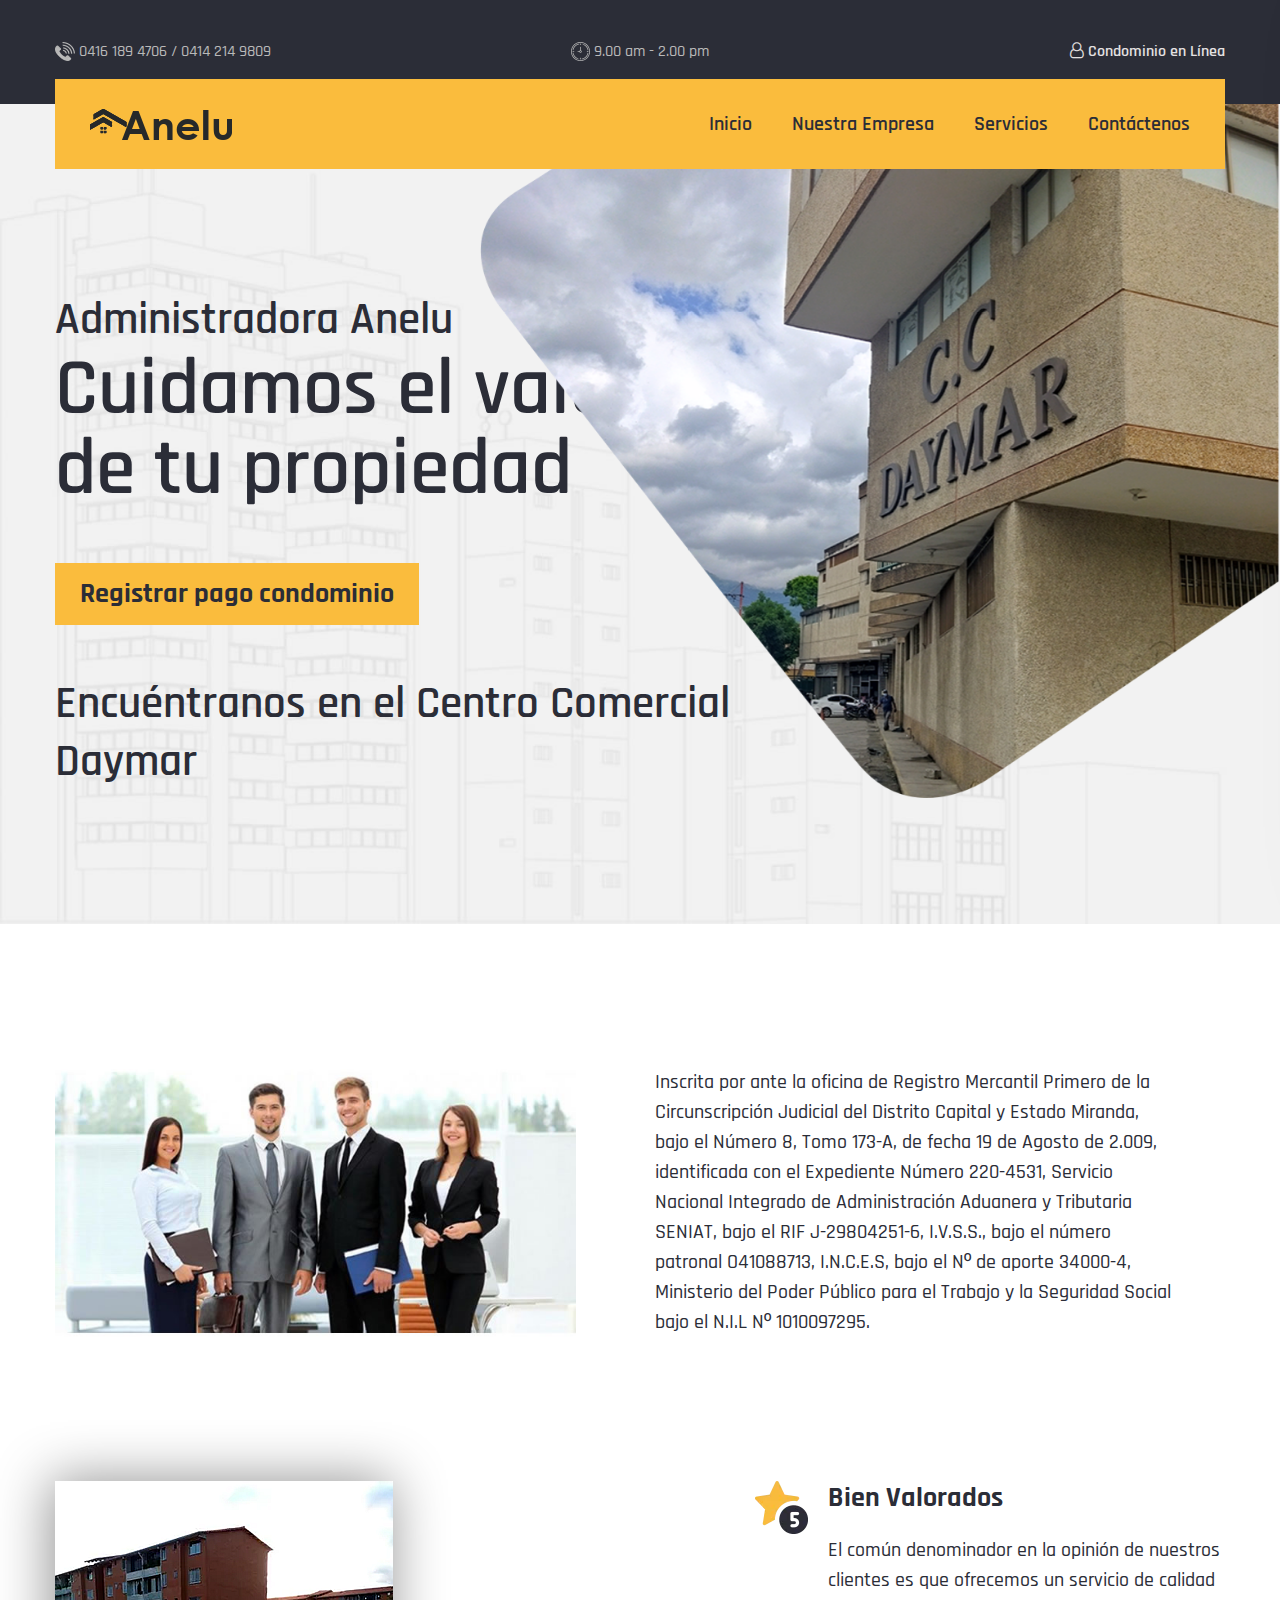
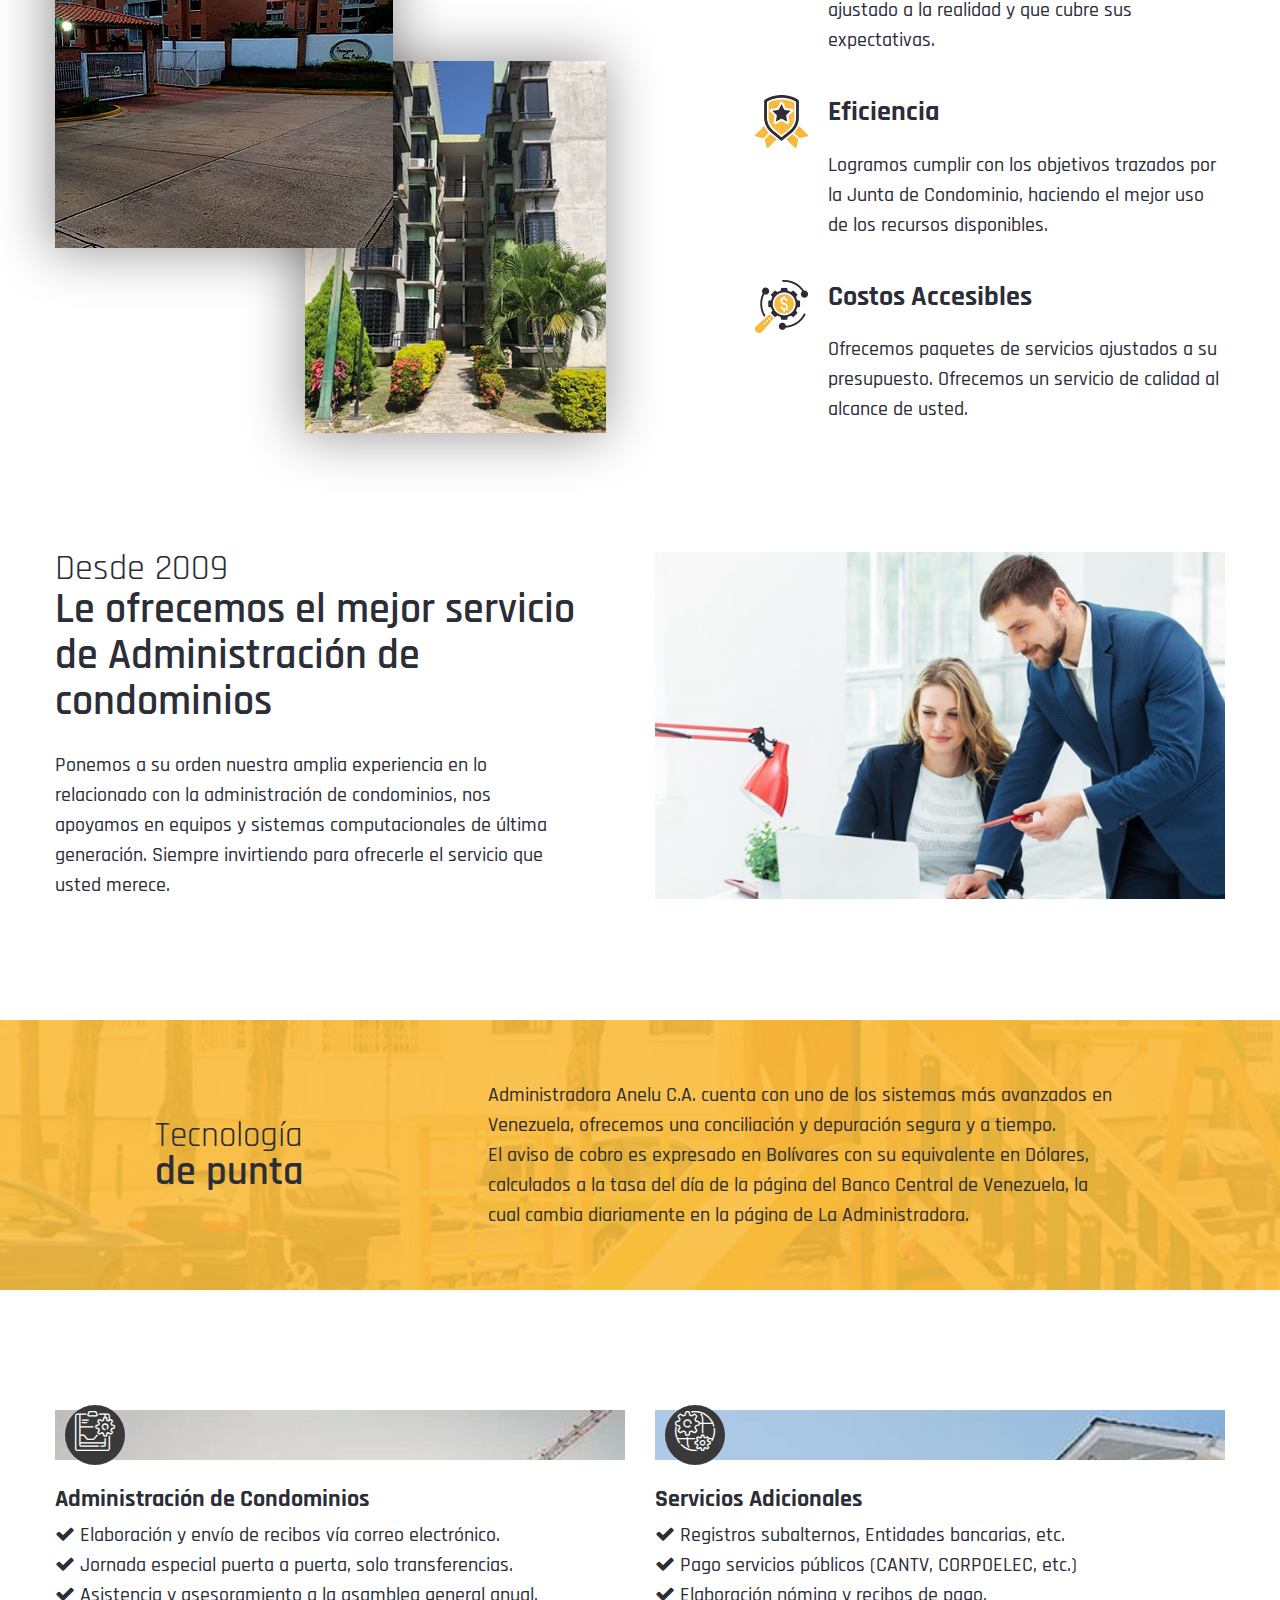
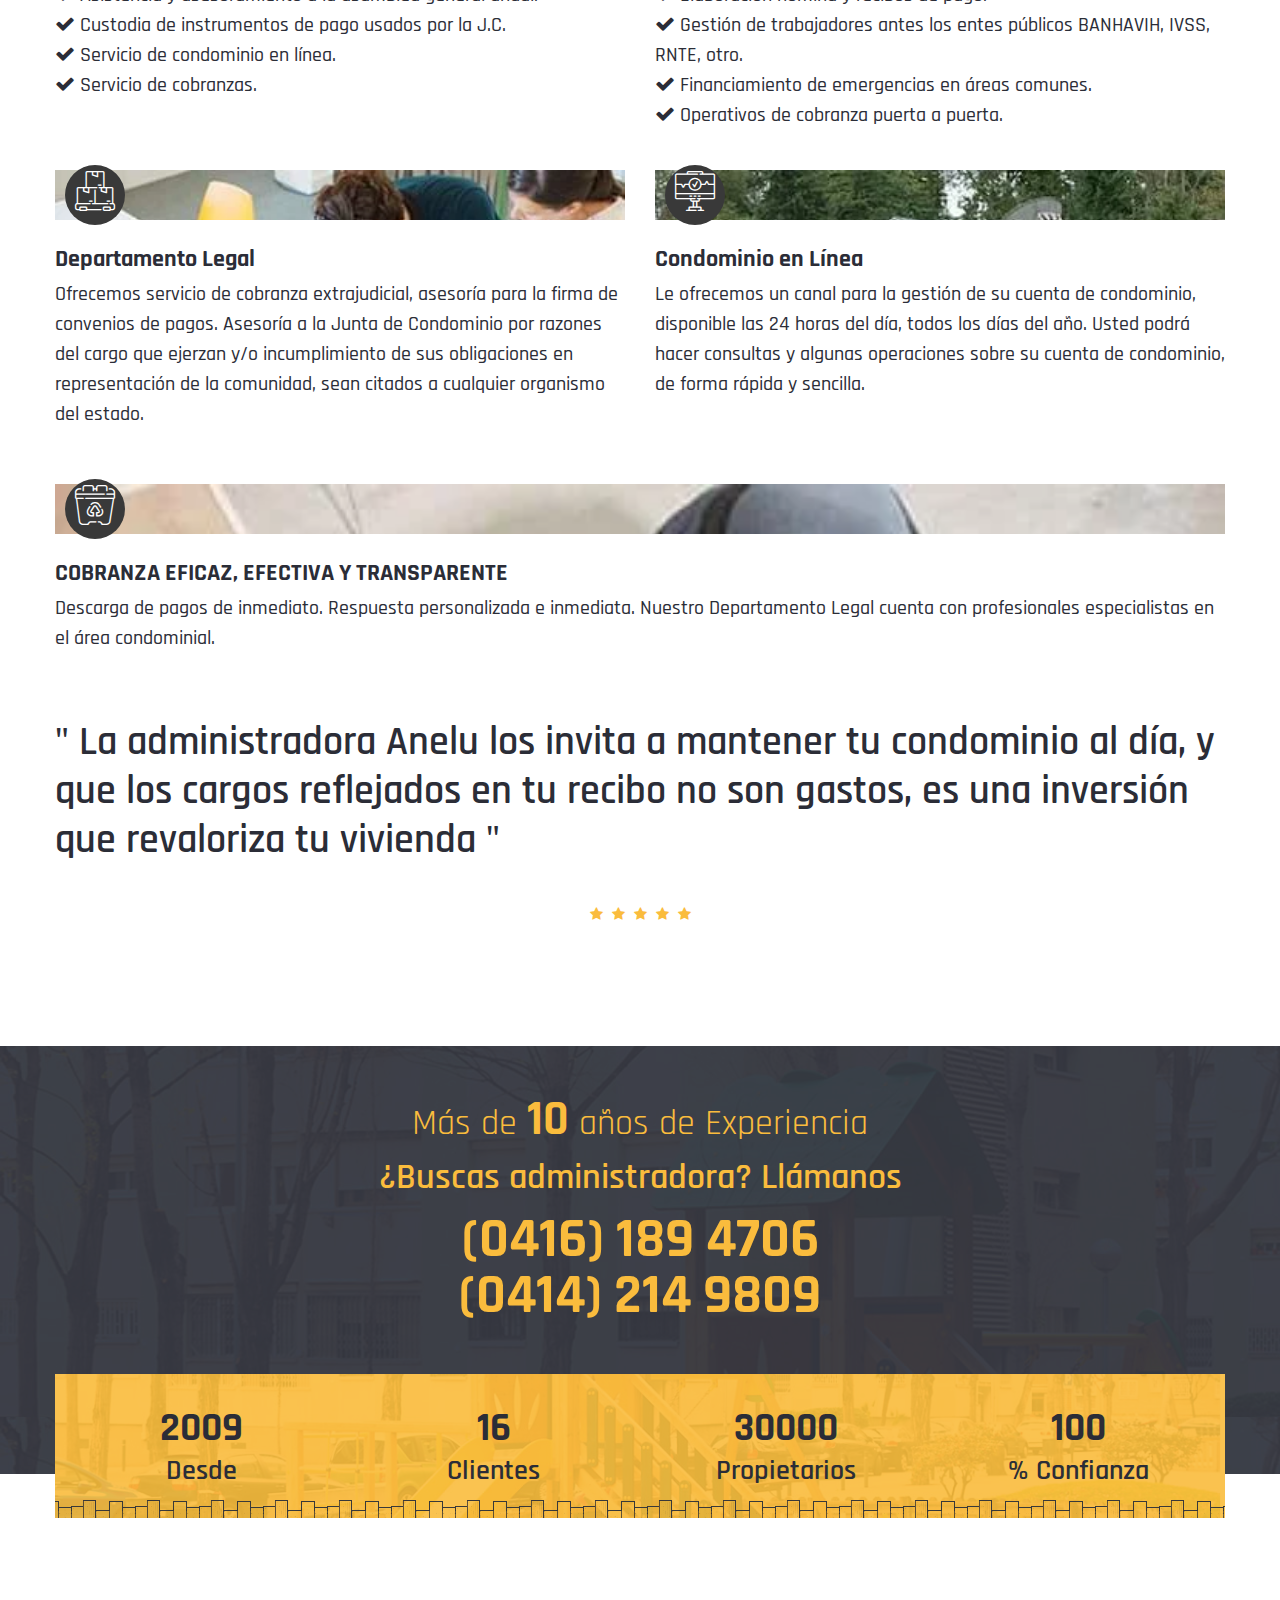
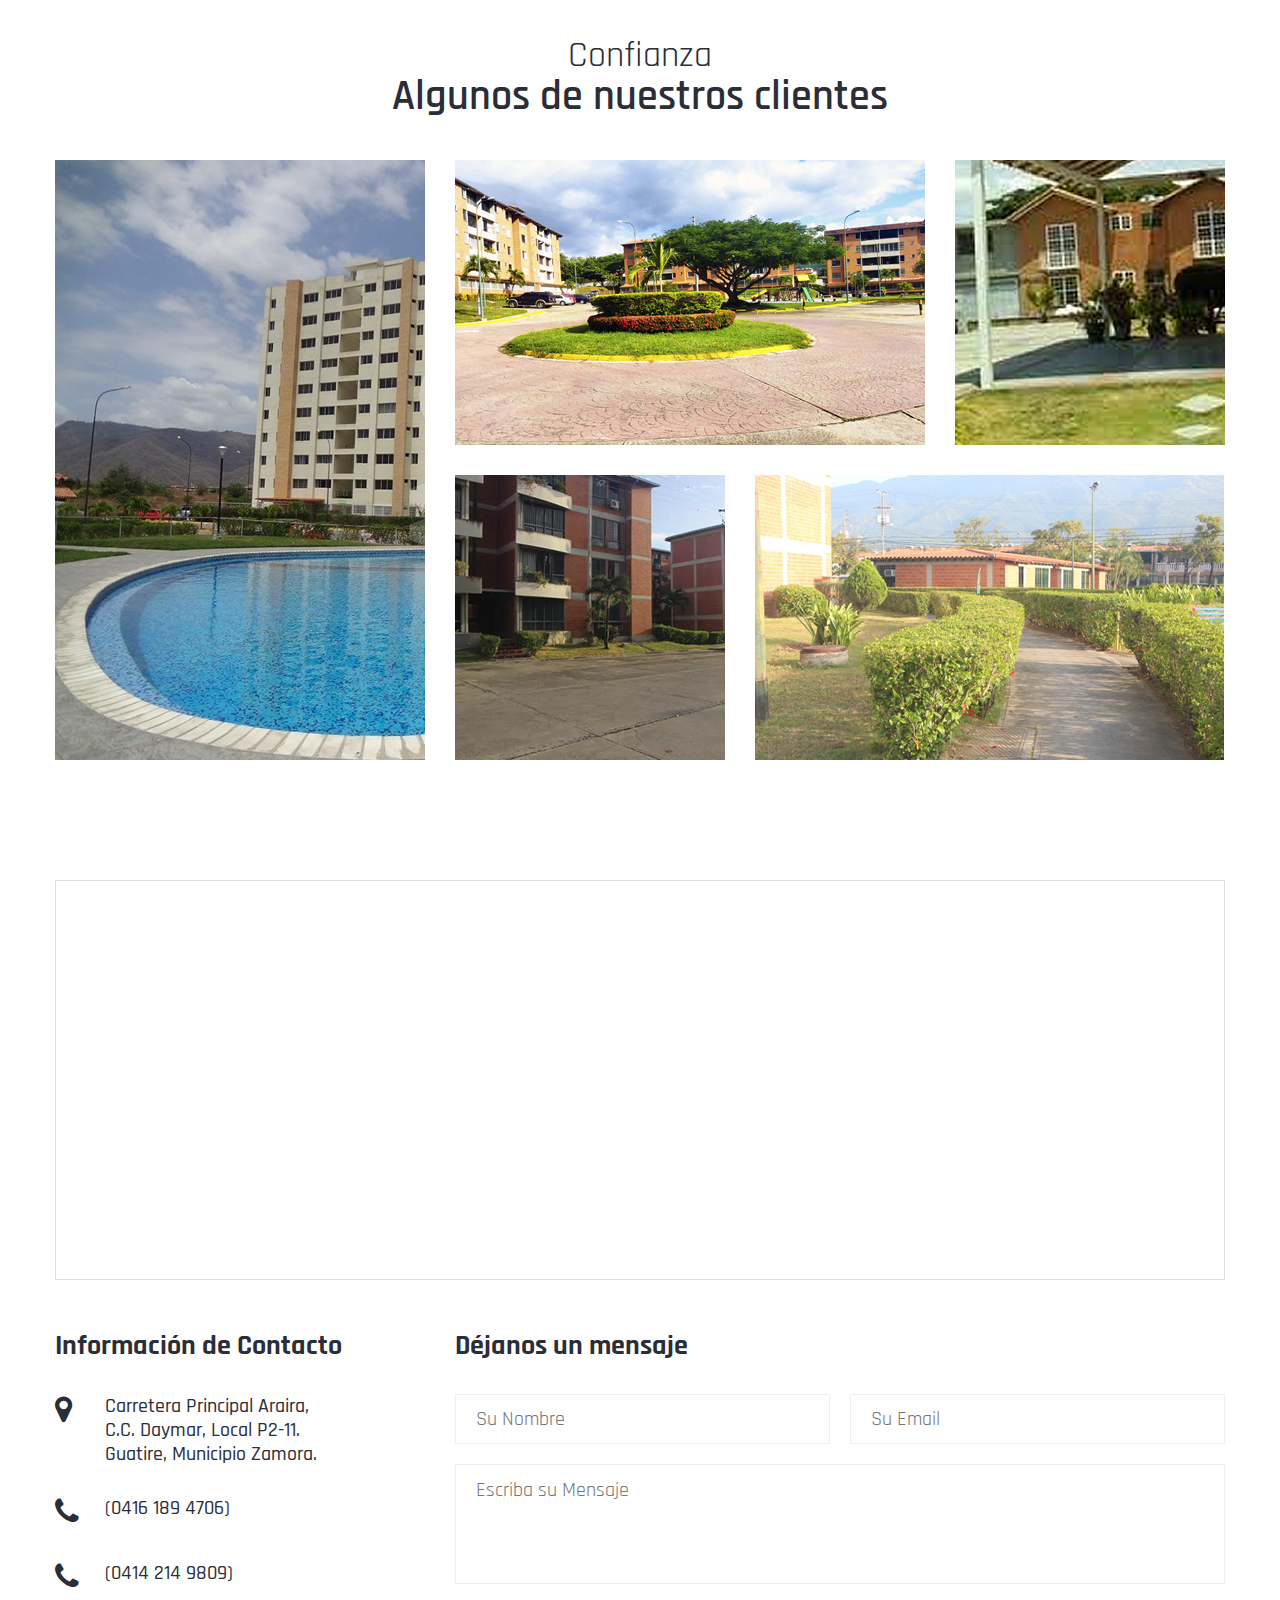
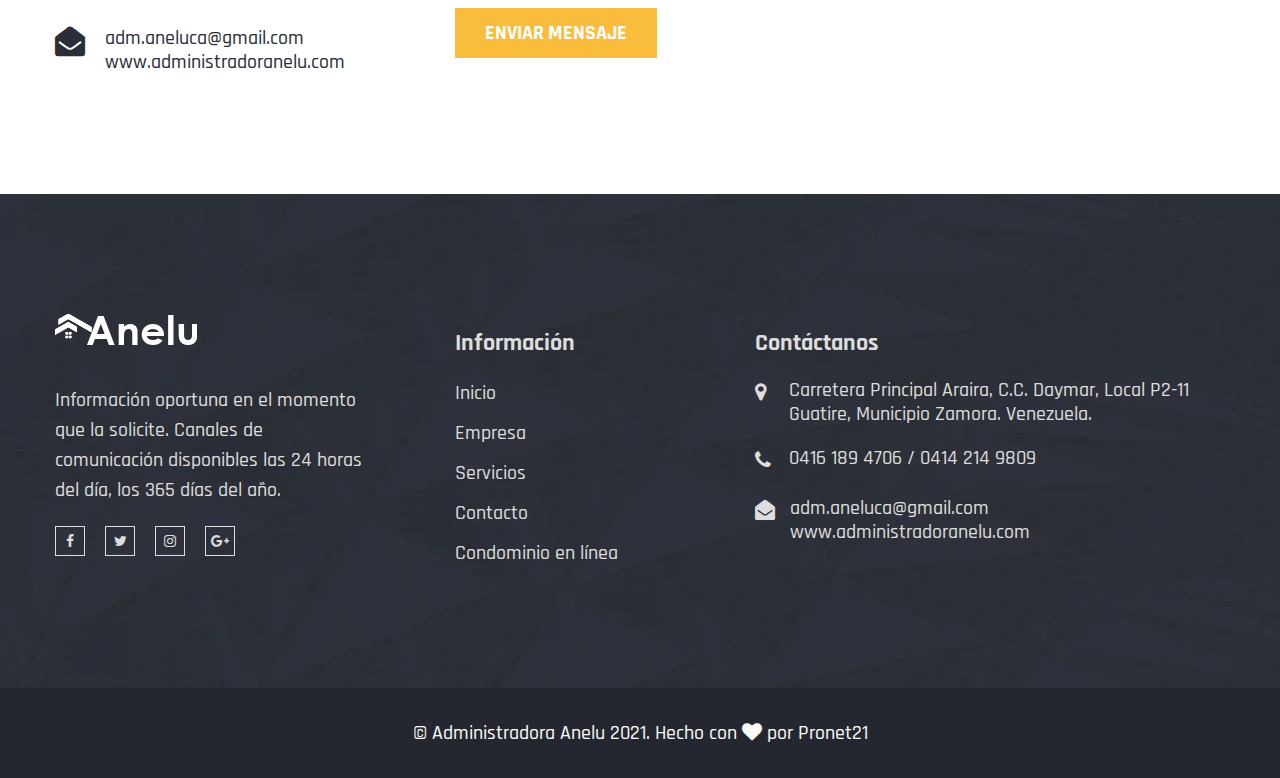
==== commit fea65cd0: "Se incorpora la sincronización web através del API v1" ====
--- a/index.html
+++ b/index.html
@@ -62,7 +62,7 @@
                     <div class="col-lg-4">
                         <div class="header-top-info">
                             <span class="header-top-info__image pr-1"><img width="20" height="19" src="assets/img/icons/phone.webp" alt=""></span>
-                            <span class="header-top-info__text">0416 189 4706</span>
+                            <span class="header-top-info__text">0416 189 4706 / 0414 214 9809</span>
                         </div>
                     </div>
                     <div class="col-lg-4">
@@ -168,6 +168,7 @@
                         <div class="header-contact-info">
                             <ul class="header-contact-info__list">
                                 <li><i class="fa fa-phone"></i> 0416 189 4706</li>
+                                <li><i class="fa fa-phone"></i> 0414 214 9809</li>
                                 <li><i class="fa fa-clock-o"></i> 9.00 am - 2.00 pm</li>
                                 <li><i class="fa fa-user"></i> <a href="#">Condominio en línea</a></li>
                             </ul>
@@ -650,7 +651,7 @@
                             <p class="cta-block__light-text text-center">Más de <span>10</span> años de Experiencia</p>
                             <p class="cta-block__semi-bold-text cta-block__semi-bold-text--medium text-center">
                                 ¿Buscas administradora? Llámanos </p>
-                            <p class="cta-block__bold-text text-center">(0416) 189 4706</p>
+                            <p class="cta-block__bold-text text-center">(0416) 189 4706 <br> (0414) 214 9809</p>
                         </div>
                     </div>
                 </div>
@@ -776,6 +777,11 @@
                                 <span class="text">
                                     <a href="tel:04161894706">(0416 189 4706)</a>
                             </span>
+                            <li>
+                                <span class="icon"><i class="fa fa-phone"></i></span>
+                                <span class="text">
+                                    <a href="tel:04142149809">(0414 214 9809)</a>
+                            </span>
                             </li>
                             <li>
                                 <span class="icon"><i class="fa fa-envelope-open"></i></span>
@@ -883,7 +889,7 @@
                         <div class="single-footer-contact">
                             <div class="single-footer-contact__icon"><i class="fa fa-phone"></i></div>
                             <div class="single-footer-contact__text"> 
-                                <a href="tel:04161894706">0416 189 4706</a> 
+                                <a href="tel:04161894706">0416 189 4706</a> / <a href="tel:04142149809">0414 214 9809</a> 
                             </div>
                         </div>
                         <div class="single-footer-contact">
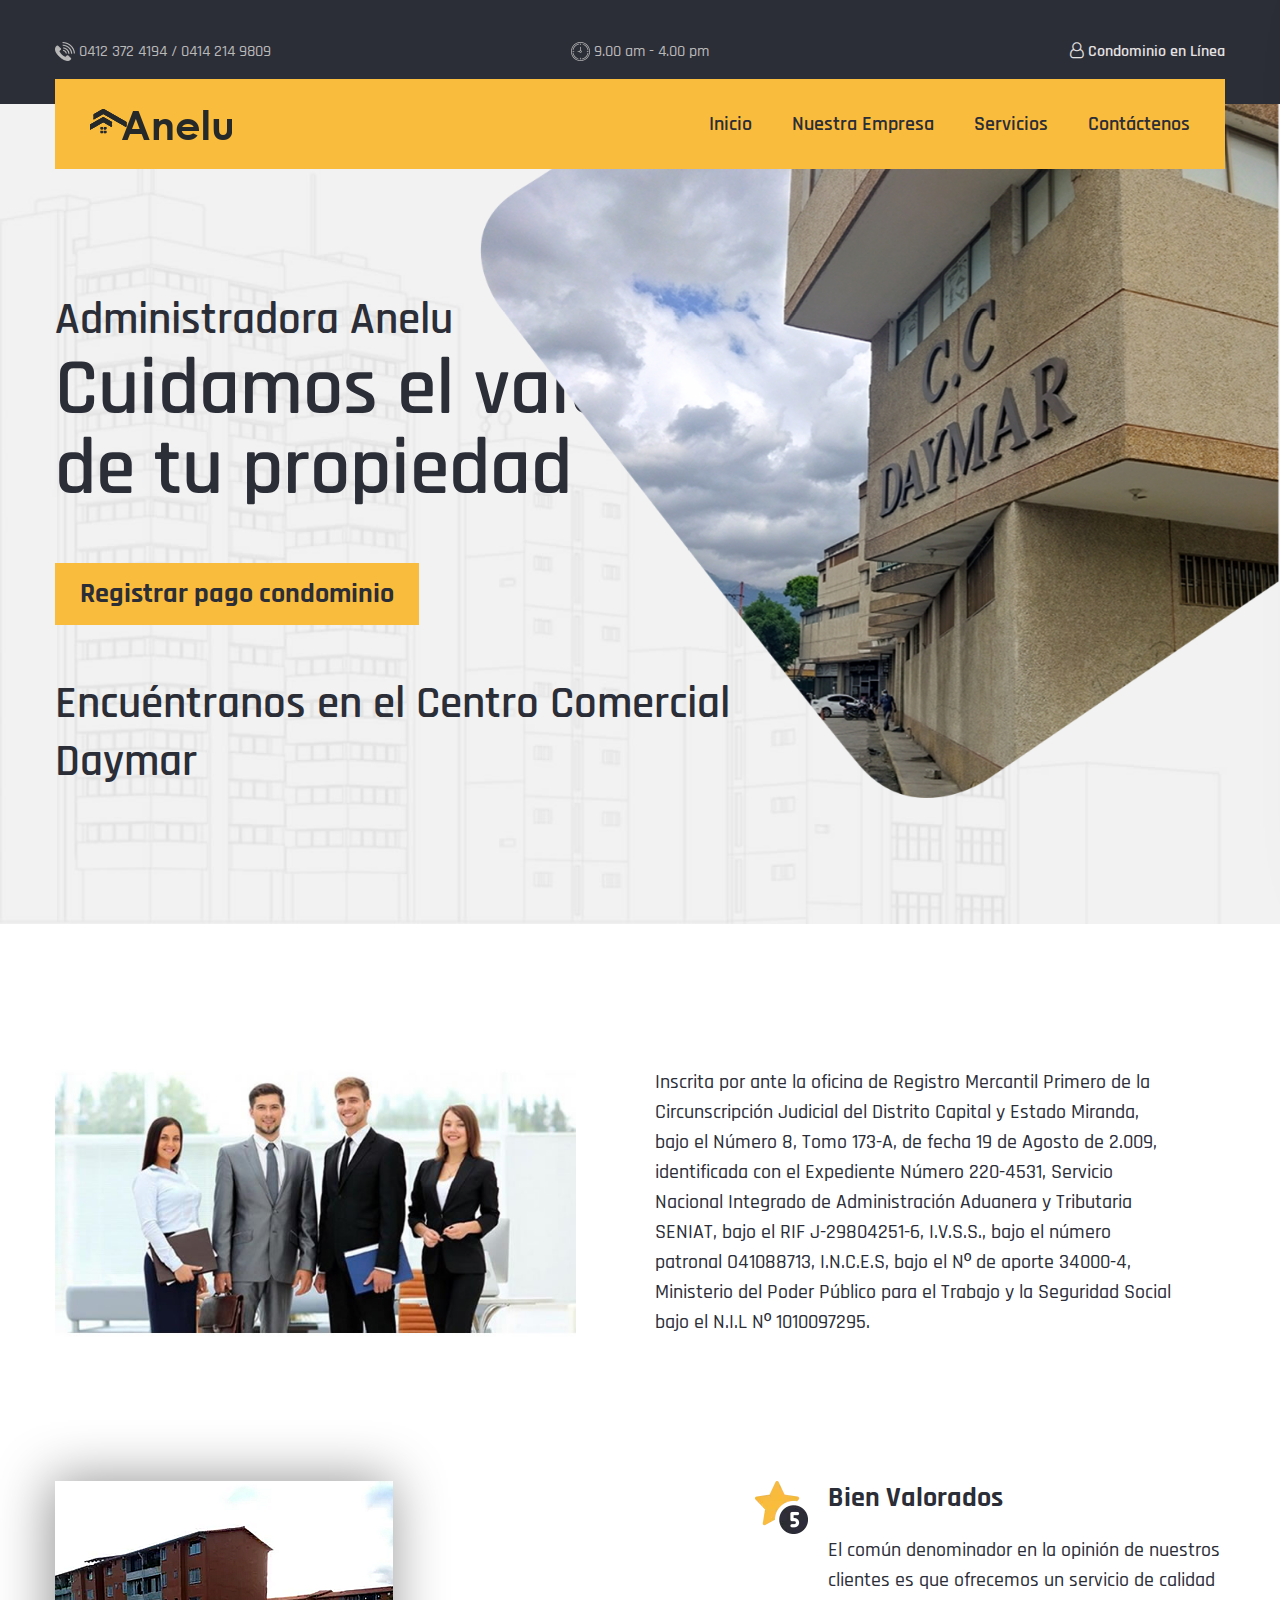
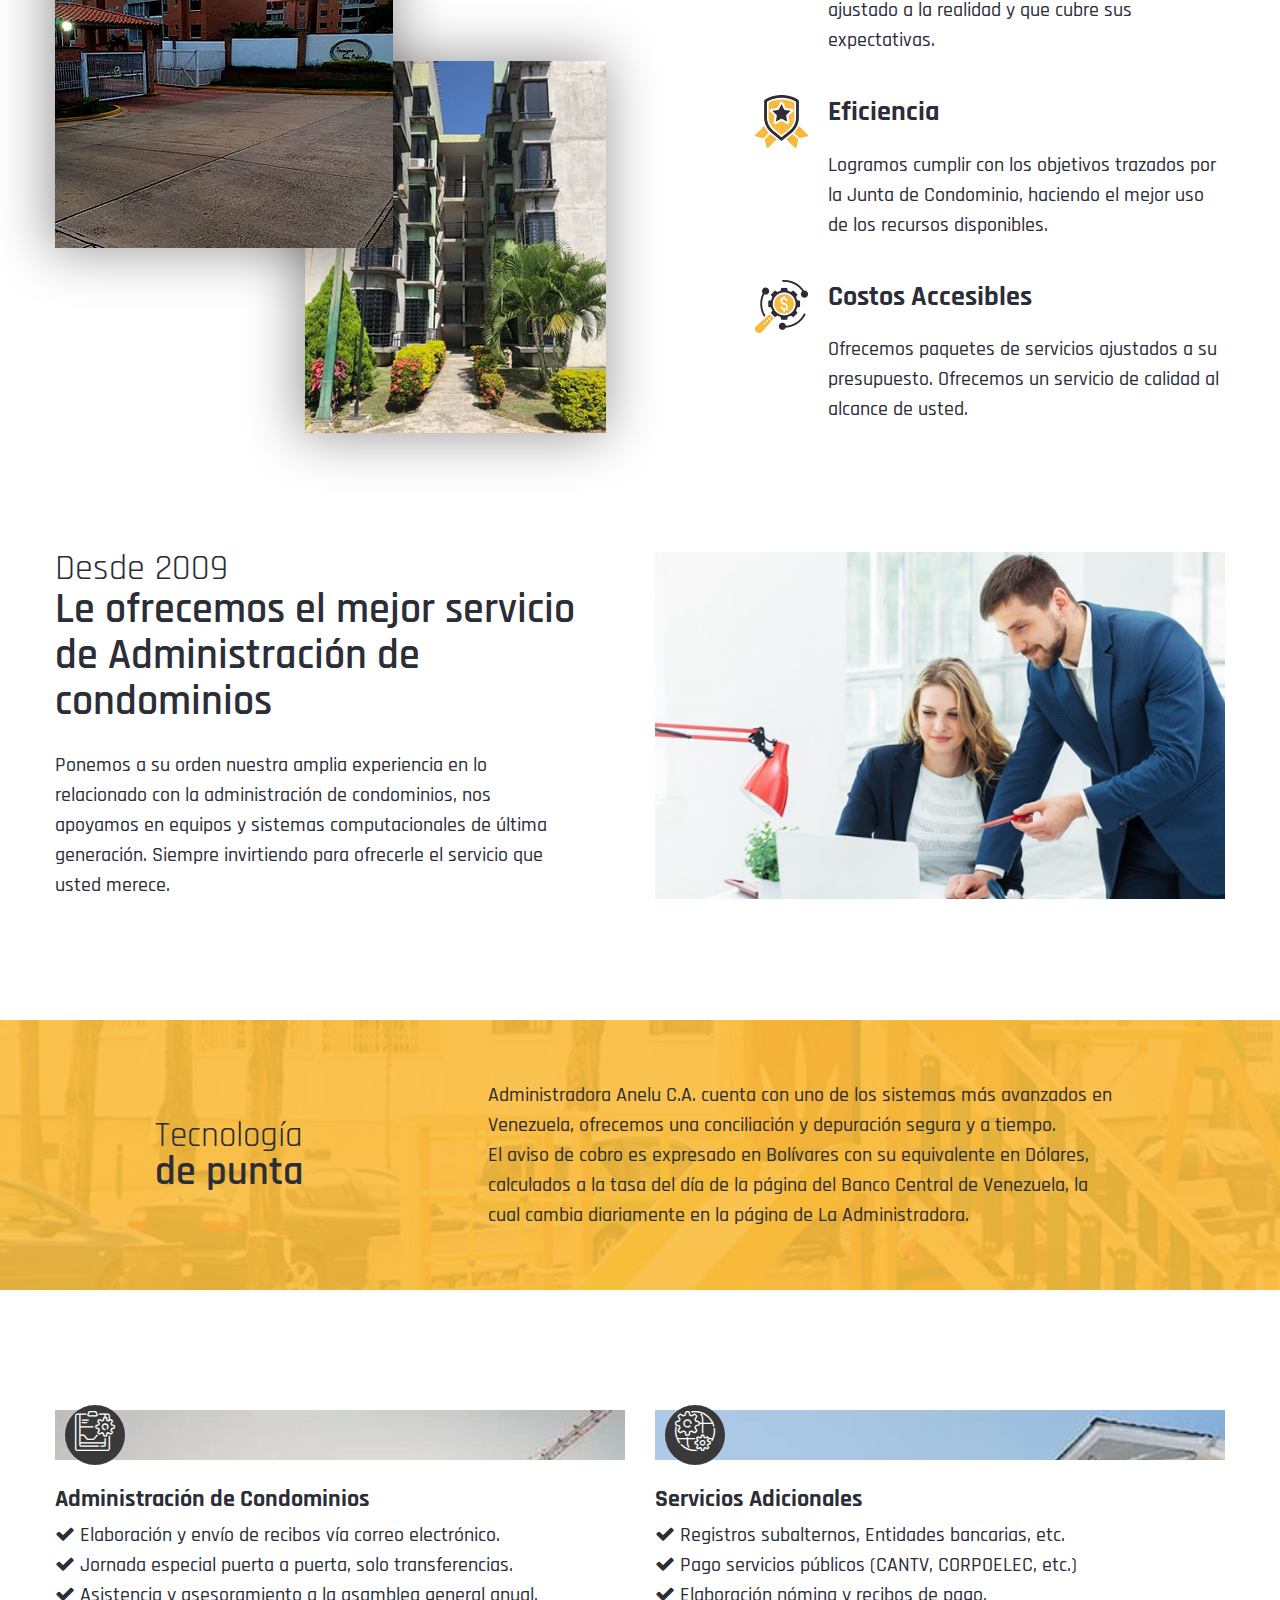
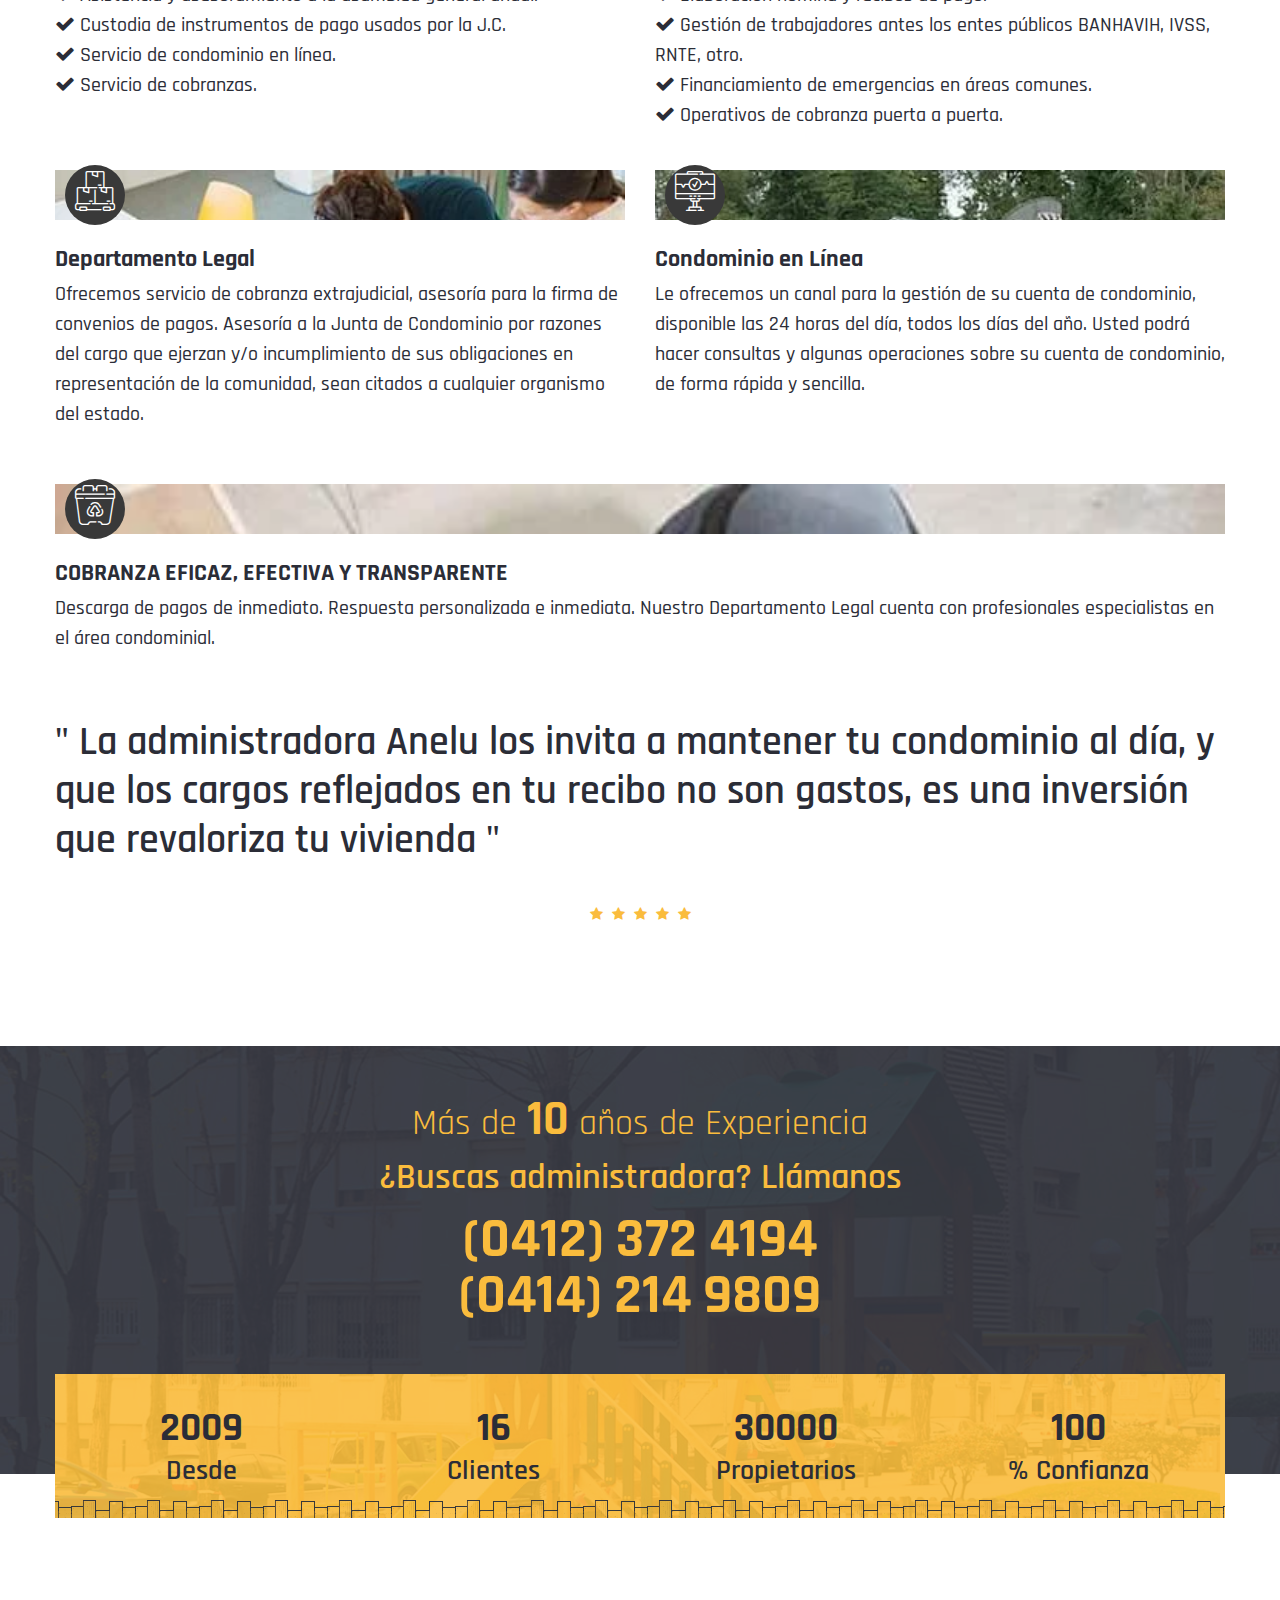
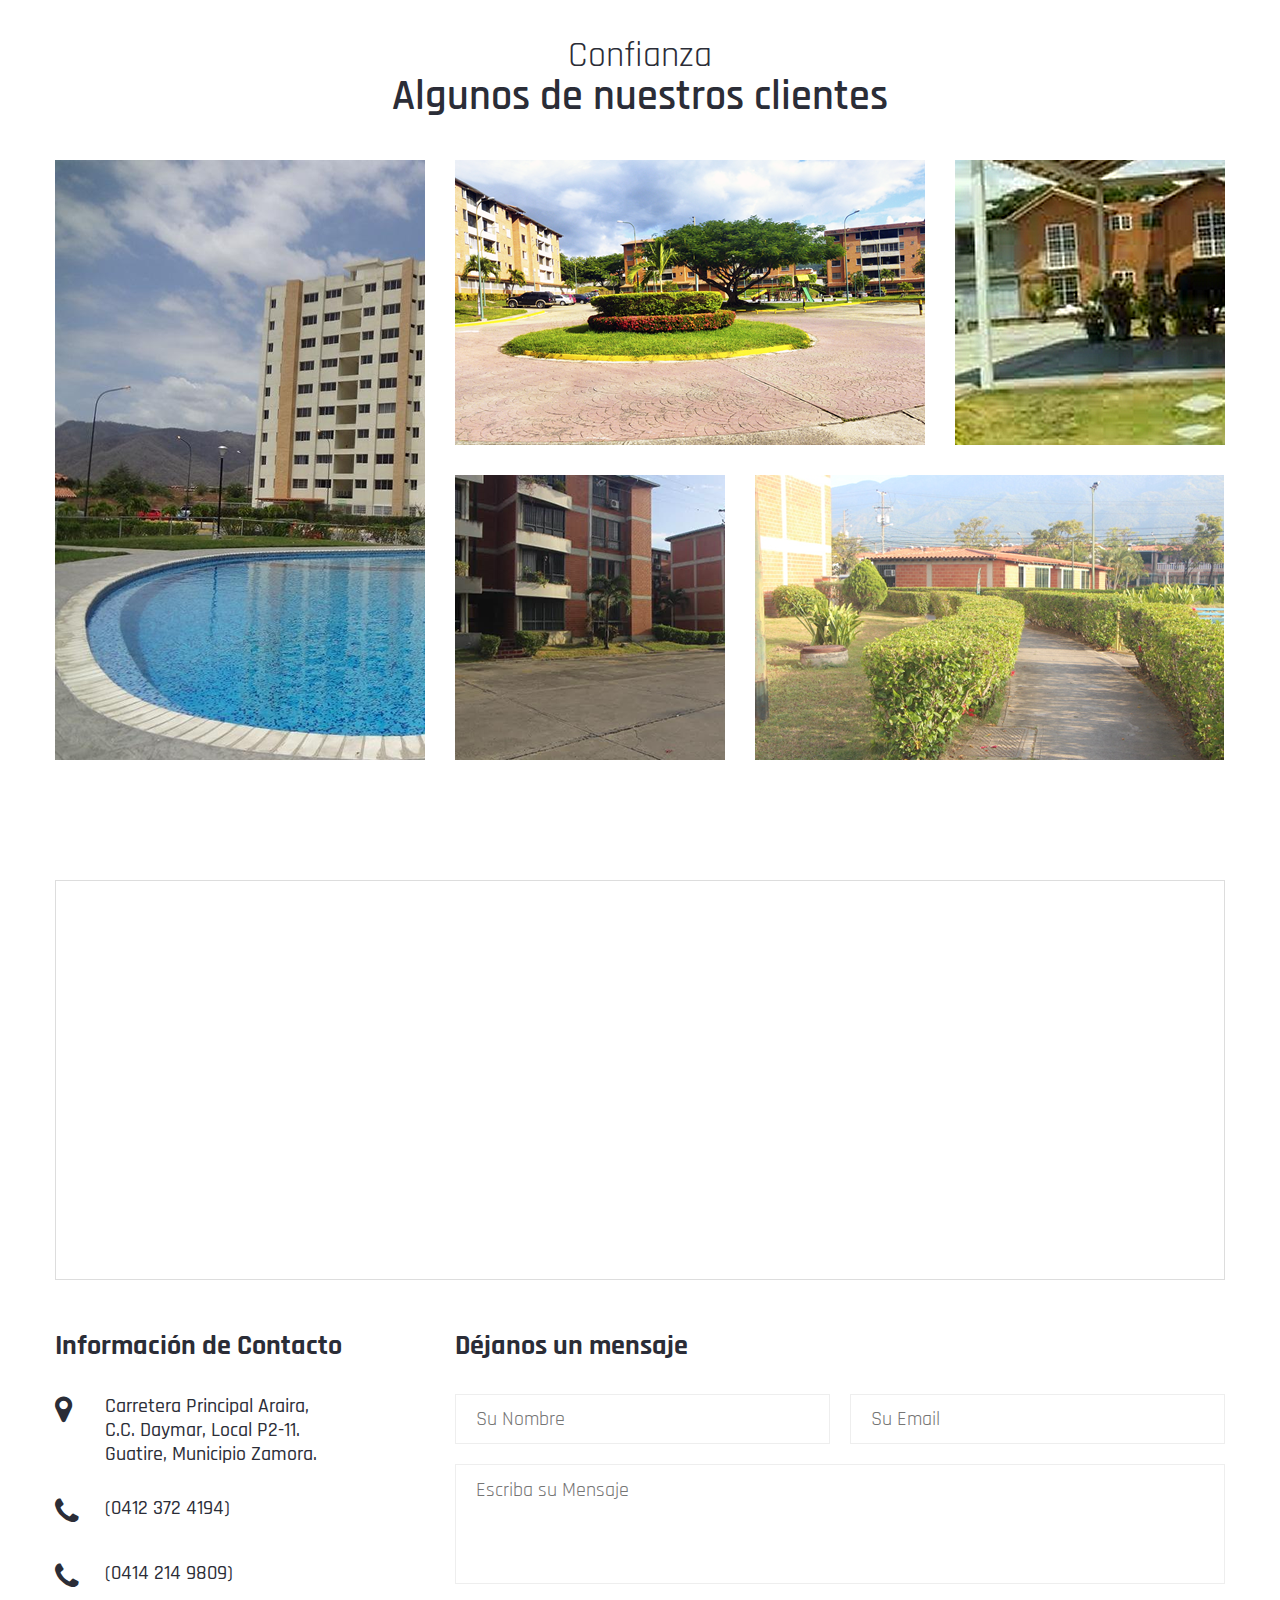
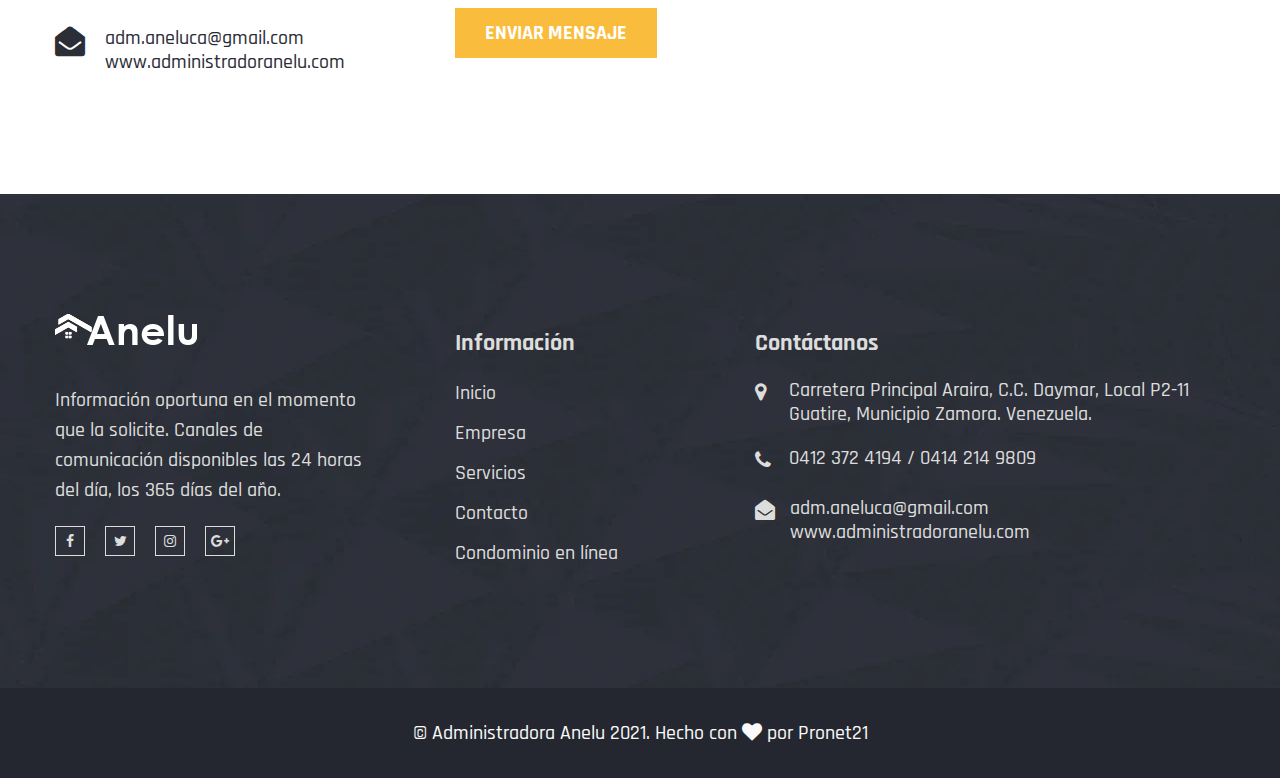
==== commit 9b1edbeb: "feat: Cambio de números telefónicos de contacto" ====
--- a/index.html
+++ b/index.html
@@ -62,13 +62,13 @@
                     <div class="col-lg-4">
                         <div class="header-top-info">
                             <span class="header-top-info__image pr-1"><img width="20" height="19" src="assets/img/icons/phone.webp" alt=""></span>
-                            <span class="header-top-info__text">0416 189 4706 / 0414 214 9809</span>
+                            <span class="header-top-info__text">0412 372 4194 / 0414 214 9809</span>
                         </div>
                     </div>
                     <div class="col-lg-4">
                         <div class="header-top-info text-center">
                             <span class="header-top-info__image pr-1"><img width="19" height="19" src="assets/img/icons/clock.webp" alt=""></span>
-                            <span class="header-top-info__text">9.00 am - 2.00 pm</span>
+                            <span class="header-top-info__text">9.00 am - 4.00 pm</span>
                         </div>
                     </div>
                     <div class="col-lg-4">
@@ -167,7 +167,7 @@
                     <div class="off-canvas-contact-widget">
                         <div class="header-contact-info">
                             <ul class="header-contact-info__list">
-                                <li><i class="fa fa-phone"></i> 0416 189 4706</li>
+                                <li><i class="fa fa-phone"></i> 0412 372 4194</li>
                                 <li><i class="fa fa-phone"></i> 0414 214 9809</li>
                                 <li><i class="fa fa-clock-o"></i> 9.00 am - 2.00 pm</li>
                                 <li><i class="fa fa-user"></i> <a href="#">Condominio en línea</a></li>
@@ -235,7 +235,7 @@
                             </div-->
                             <div class="col-md-4">
                                 
-                                <button class="default-btn-outline mt-0" id="btn-demo" type="submit">Demo</button>
+                                <button class="default-btn-outline mt-0" id="btn-demo" type="button">Demo</button>
                                 
                             </div>
                             <div class="col-md-8 text-end">
@@ -651,7 +651,7 @@
                             <p class="cta-block__light-text text-center">Más de <span>10</span> años de Experiencia</p>
                             <p class="cta-block__semi-bold-text cta-block__semi-bold-text--medium text-center">
                                 ¿Buscas administradora? Llámanos </p>
-                            <p class="cta-block__bold-text text-center">(0416) 189 4706 <br> (0414) 214 9809</p>
+                            <p class="cta-block__bold-text text-center">(0412) 372 4194 <br> (0414) 214 9809</p>
                         </div>
                     </div>
                 </div>
@@ -775,7 +775,7 @@
                             <li>
                                 <span class="icon"><i class="fa fa-phone"></i></span>
                                 <span class="text">
-                                    <a href="tel:04161894706">(0416 189 4706)</a>
+                                    <a href="tel:04123724194">(0412 372 4194)</a>
                             </span>
                             <li>
                                 <span class="icon"><i class="fa fa-phone"></i></span>
@@ -889,7 +889,7 @@
                         <div class="single-footer-contact">
                             <div class="single-footer-contact__icon"><i class="fa fa-phone"></i></div>
                             <div class="single-footer-contact__text"> 
-                                <a href="tel:04161894706">0416 189 4706</a> / <a href="tel:04142149809">0414 214 9809</a> 
+                                <a href="tel:04123724194">0412 372 4194</a> / <a href="tel:04142149809">0414 214 9809</a> 
                             </div>
                         </div>
                         <div class="single-footer-contact">
